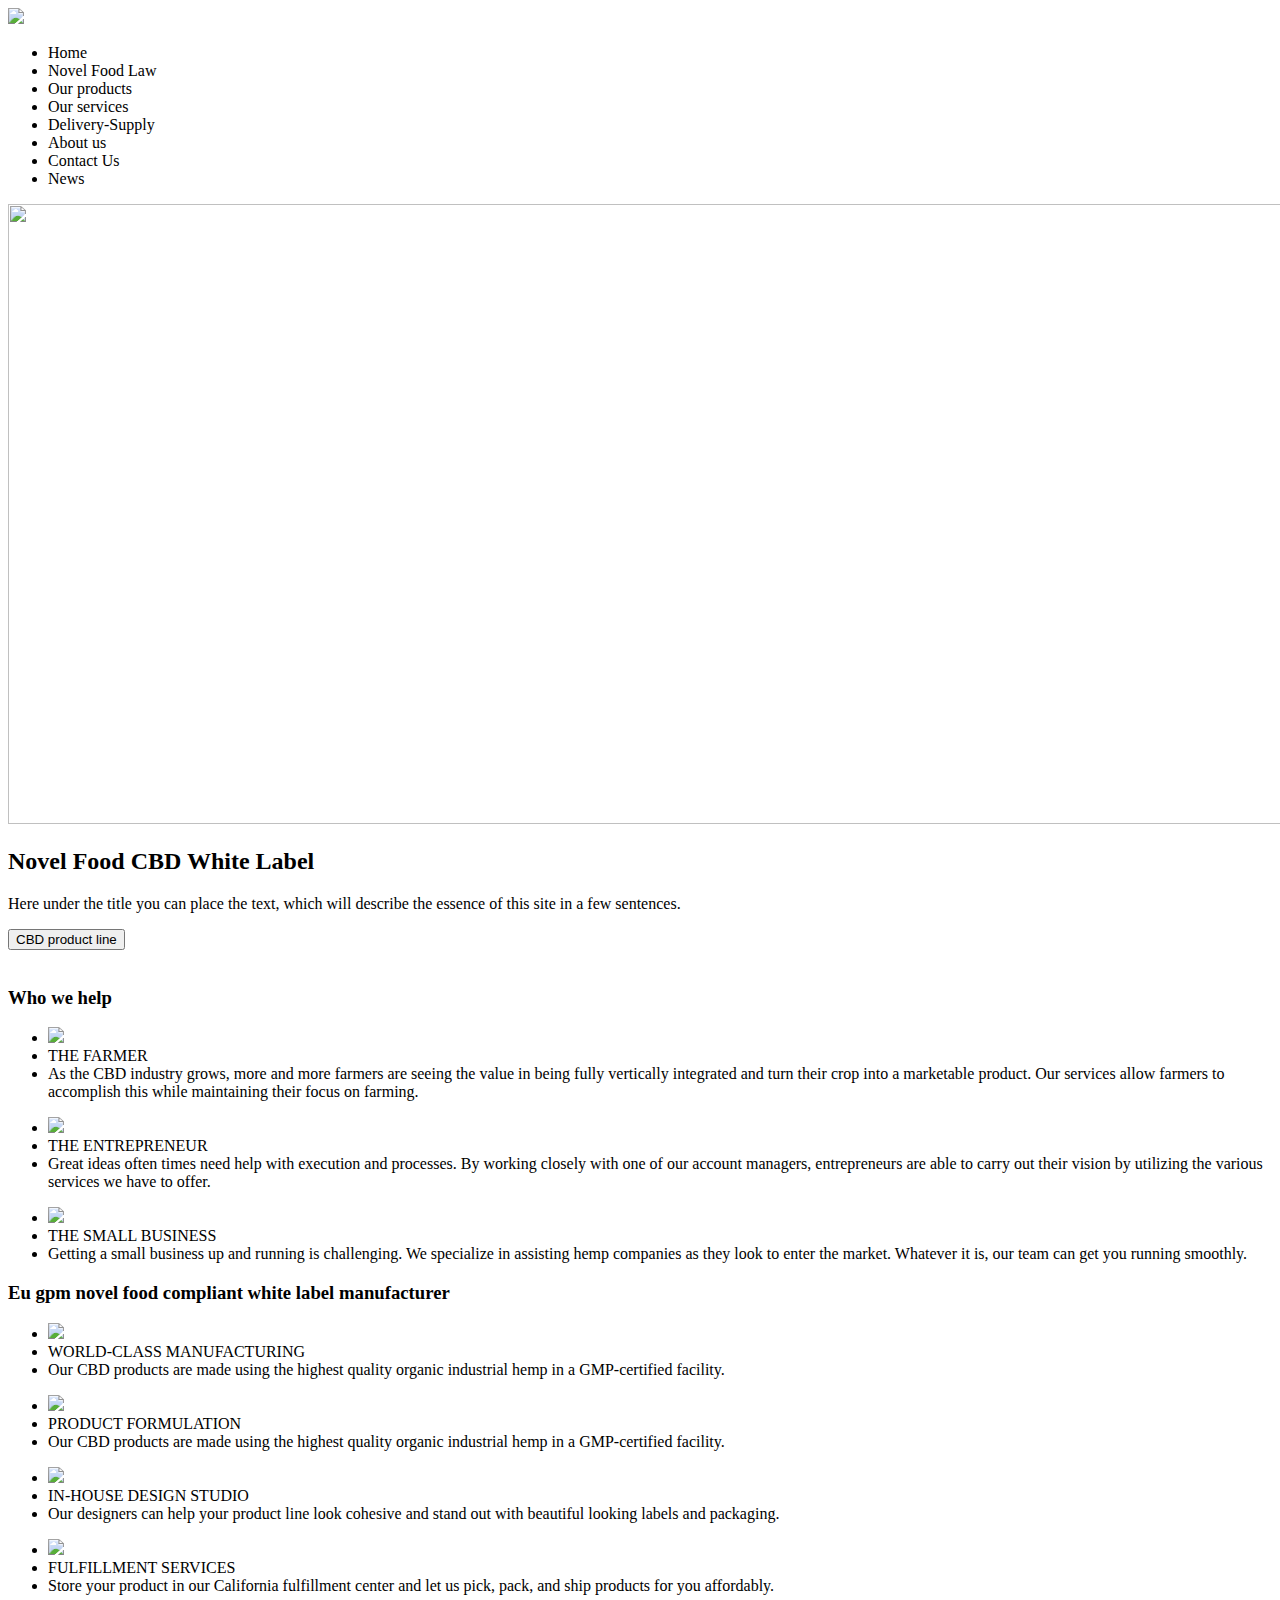
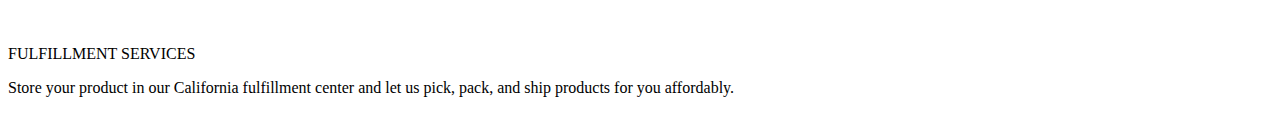
==== index.html @ bbffd977 "create index.html" ====
<!DOCTYPE html>
<html lang="en">
<head>
  <meta charset="UTF-8">
  <meta name="viewport" content="width=device-width, initial-scale=1.0">
  <title>Main page</title>
  <link rel="stylesheet" href="/css/normalize.css">
  <link rel="stylesheet" href="/css/styless.css">
</head>
<body>
  <container class="">
    <header class="header-top">
      <div class="logo">
        <img class="logo-img" src="/img/logotip.png">
      </div>
      <ul class="header-list">
        <li class="header-item">Home</li>
        <li class="header-item">Novel Food Law</li>
        <li class="header-item">Our products</li>
        <li class="header-item">Our services</li>
        <li class="header-item">Delivery-Supply</li>
        <li class="header-item">About us</li>
        <li class="header-item">Contact Us</li>
        <li class="header-item">News</li>
      </ul>
    </header>
    <main class="main-content">
      <img class="main-bg" src="/img/worker.svg" width="1400" height="620" alt="">
      <div class="main-text">
        <h2 class="main-title">Novel Food CBD White Label</h2>
        <p class="main-describtion">Here under the title you can place the text, which will describe the essence of this site in a few sentences.</p>
        <button class="product-line">CBD product line</button>
      </div>
      <img class="sign" src="/img/sign.png" alt="" >
    </main>
    <section class="who-help">
      <h3 class="who-help_title">Who we help</h3>
      <div class="who-help-boxes">
        <div class="box">
          <ul class="list">
            <li class="item"><img src="/img/agriculture.png"></li>
            <li class="item_title">THE FARMER</li>
            <li class="item_text">As the CBD industry grows, more and more farmers are seeing the value in being fully vertically integrated and turn their crop into a marketable product. Our services allow farmers to accomplish this while maintaining their focus on farming.</li>
          </ul>
        </div>
        <div class="box">
          <ul class="list">
            <li class="item"><img src="/img/briefcase.png"></li>
            <li class="item_title">THE ENTREPRENEUR</li>
            <li class="item_text">Great ideas often times need help with execution and processes. By working closely with one of our account managers, entrepreneurs are able to carry out their vision by utilizing the various services we have to offer.</li>
          </ul>
        </div>
        <div class="box">
          <ul class="list">
            <li class="item"><img src="/img/store.png"></li>
            <li class="item_title">THE SMALL BUSINESS</li>
            <li class="item_text">Getting a small business up and running is challenging. We specialize in assisting hemp companies as they look to enter the market. Whatever it is, our team can get you running smoothly.</li>
          </ul>
        </div>
      </div>
      <div class="line"></div>
      
      <h3 class="manufacturer">Eu gpm novel food compliant white label manufacturer</h3>
      <div class="box2">
        <ul class="list">
          <li class="item"><img src="/img/mask-group.svg"></li>
          <li class="item_title">WORLD-CLASS MANUFACTURING</li>
          <li class="item_text">Our CBD products are made using the highest quality organic industrial hemp in a GMP-certified facility.</li>
        </ul>
        <ul class="list">
          <li class="item"><img src="/img/glass.png"></li>
          <li class="item_title">PRODUCT FORMULATION </li>
          <li class="item_text">Our CBD products are made using the highest quality organic industrial hemp in a GMP-certified facility.</li>
        </ul>
        <ul class="list">
          <li class="item"><img src="/img/trash.svg"></li>
          <li class="item_title">IN-HOUSE DESIGN STUDIO</li>
          <li class="item_text">Our designers can help your product line look cohesive and stand out with beautiful looking labels and packaging.</li>
        </ul>
        <ul class="list">
          <li class="item"><img src="/img/doc.svg"></li>
          <li class="item_title">FULFILLMENT SERVICES</li>
          <li class="item_text">Store your product in our California fulfillment center and let us pick, pack, and ship products for you affordably.</li>
        </ul>
      </div>
    </section>
    <div class="middle">
      <img class="reinvent" src="/img/bg-middle.png" alt="">
      <p class="manufacturer">FULFILLMENT SERVICES</p>
      <p class="manufacturer short">Store your product in our California fulfillment center and let us pick, pack, and ship products for you affordably.</p>
    </div>
  </container>
</body>
</html>
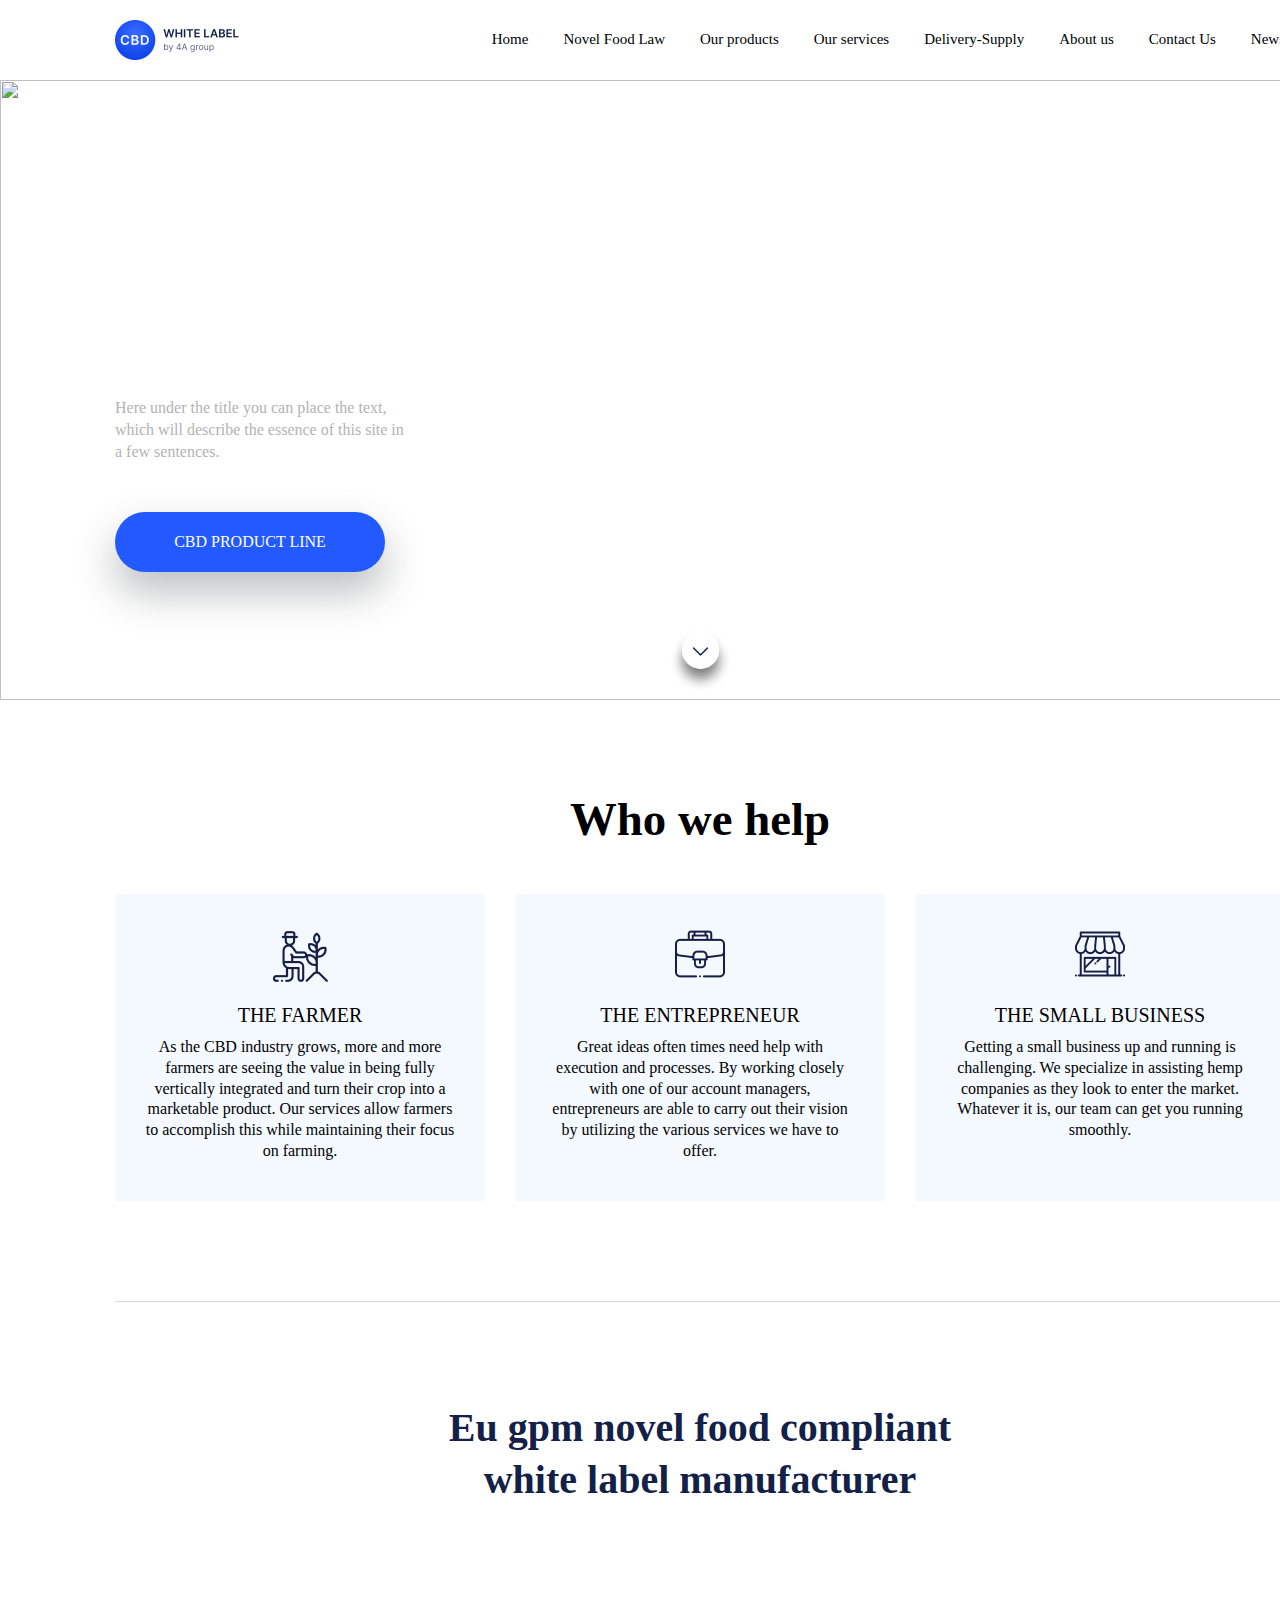
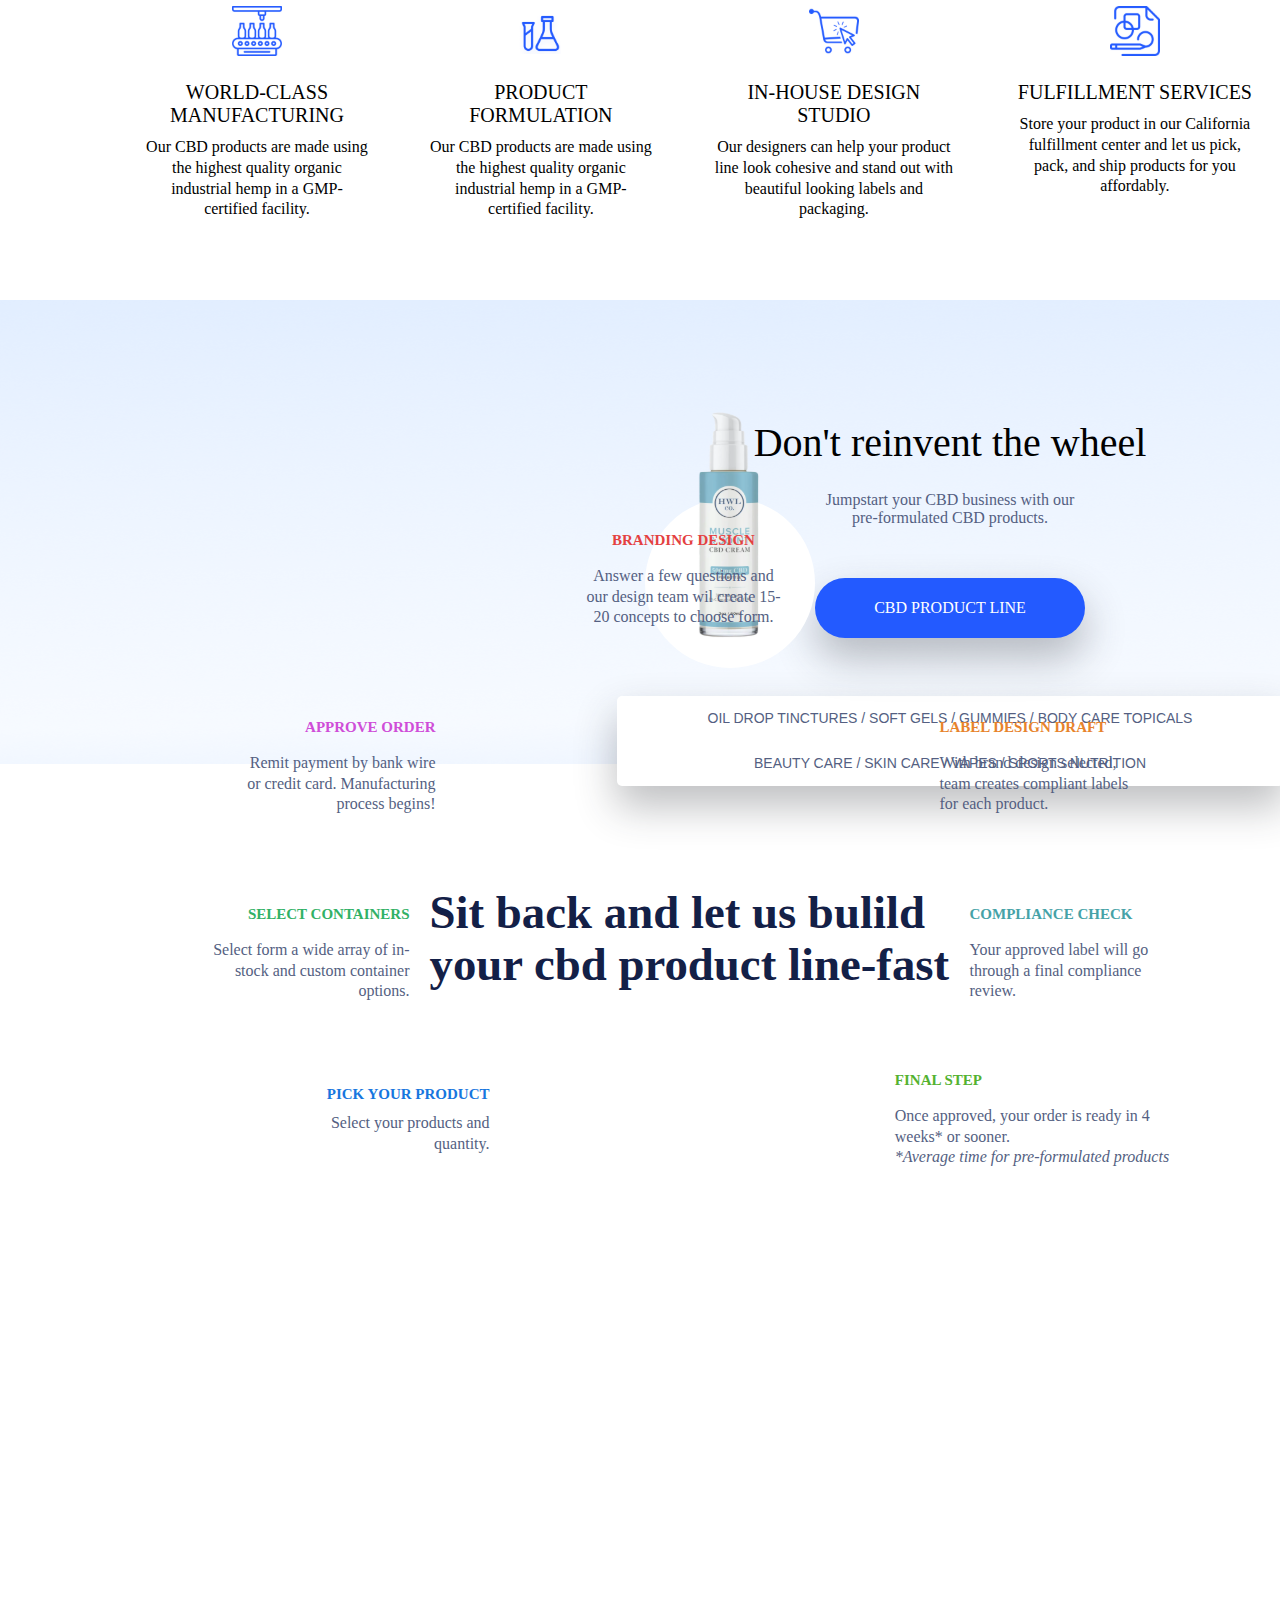
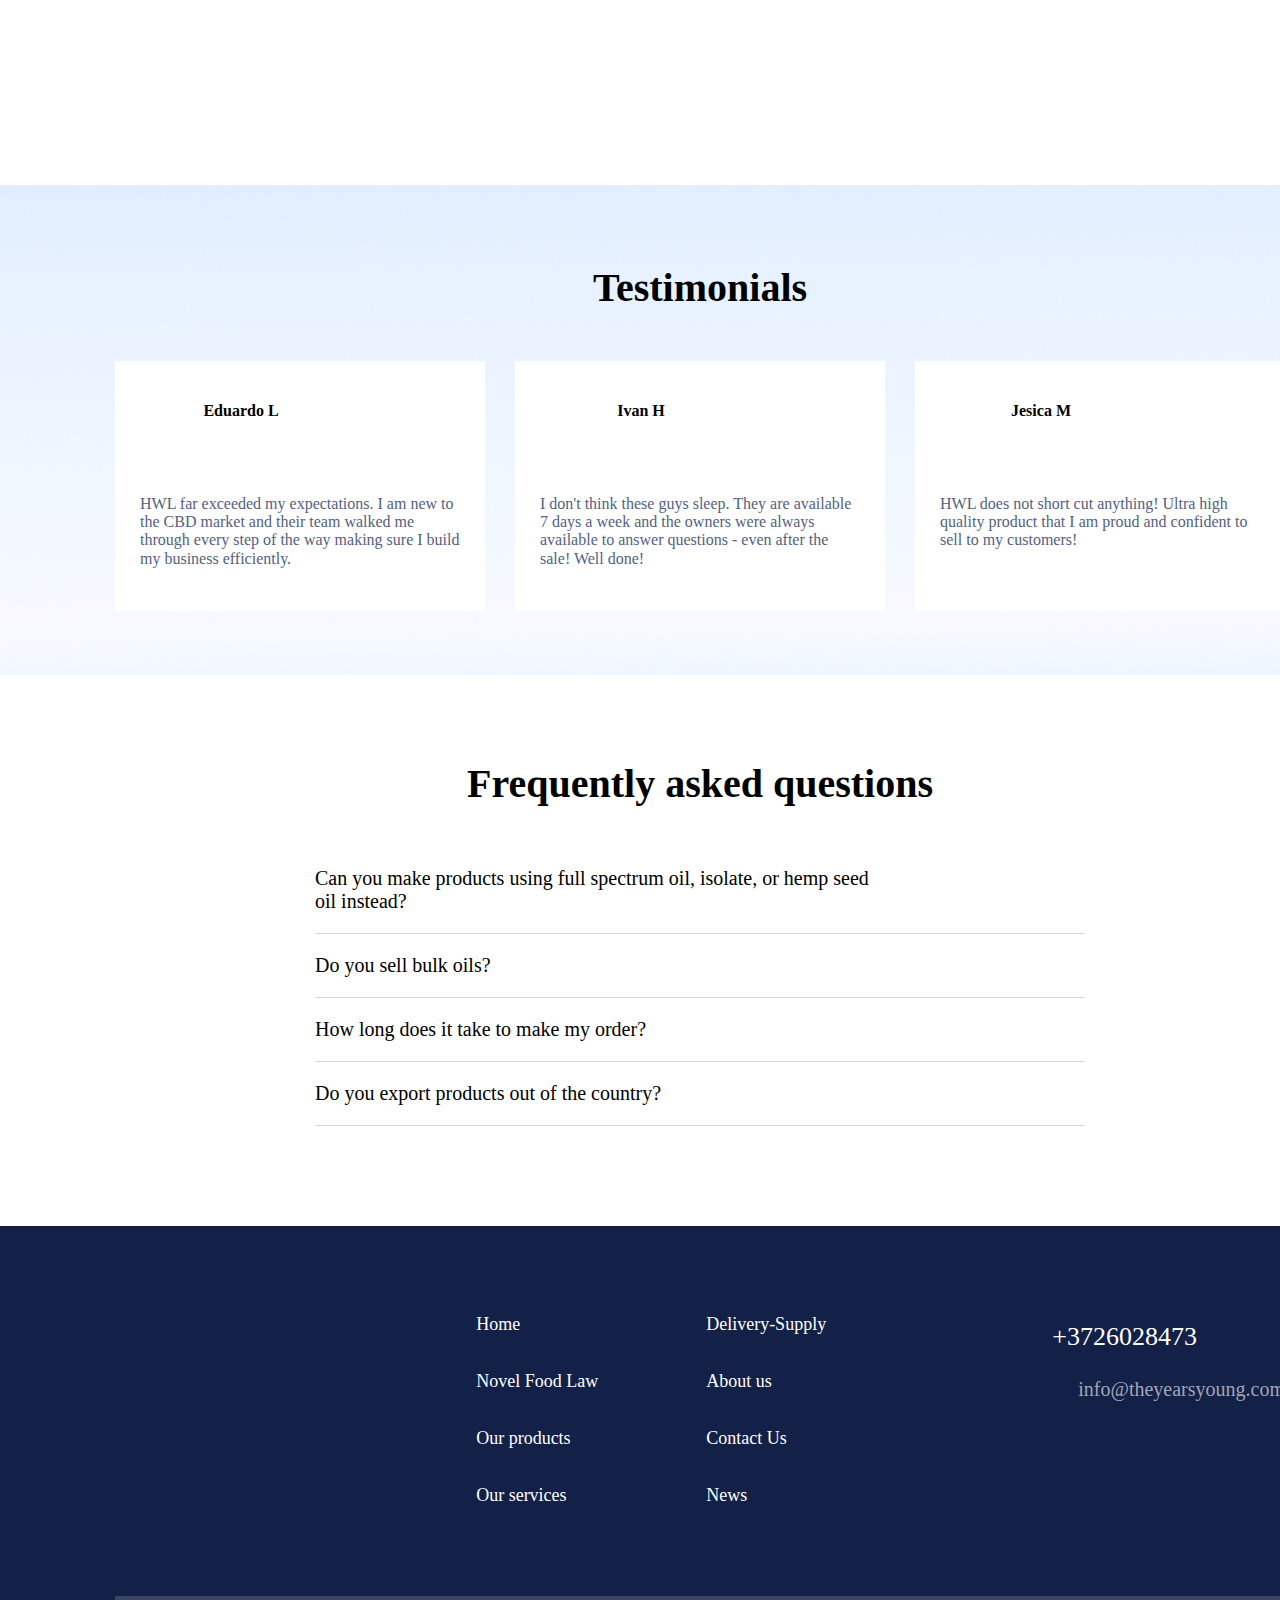
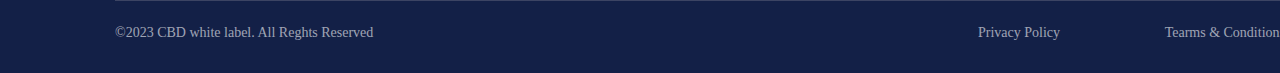
==== commit c1ae4202: "finish index.html" ====
--- a/index.html
+++ b/index.html
@@ -86,8 +86,159 @@
     </section>
     <div class="middle">
       <img class="reinvent" src="/img/bg-middle.png" alt="">
-      <p class="manufacturer">FULFILLMENT SERVICES</p>
-      <p class="manufacturer short">Store your product in our California fulfillment center and let us pick, pack, and ship products for you affordably.</p>
+      <div class="middle-text">
+        <p class="middle-title">Don't reinvent the wheel</p>
+        <p class="middle-description">Jumpstart your CBD business with our pre-formulated CBD products.</p>
+          <div class="img-icons">
+            <img class="ellipse" src="/img/Ellipse.svg" alt="">
+            <img class="ellipse" src="/img/Ellipse.svg" alt="">
+          </div>
+          <div class="img-front">
+            <img class="bottle" src="/img/muscle.svg" alt="">
+            <img class="bottle" src="/img/cbd.svg" alt="">
+          </div>
+        <button class="product-line product-line2">CBD product line</button>
+        <div class="white-box">
+          <p class="line1">OIL DROP TINCTURES / SOFT GELS / GUMMIES / BODY CARE TOPICALS</p>
+          <p class="line2">BEAUTY CARE / SKIN CARE / VAPES / SPORTS NUTRITION</p>
+        </div>
+      </div>
+      <div class="cbd-steps">
+        <h3 class="label-title">Sit back and let us bulild your cbd product line-fast</h3>
+        <img class="cbd-label" src="/img/CBD-label.png" alt="">
+        <div class="point1">
+          <p class="title1">pick your product</p>
+          <p class="desc1">Select your products and quantity.</p>
+        </div>
+        <div class="point2">
+          <p class="title2">select containers</p>
+          <p class="desc1">Select form a wide array of in-stock and custom container options.</p>
+        </div>
+        <div class="point3">
+          <p class="title3">Approve order</p>
+          <p class="desc1">Remit payment by bank wire or credit card. Manufacturing process begins!</p>
+        </div>
+        <div class="point4">
+          <p class="title4">branding design</p>
+          <p class="desc2">Answer a few questions and our design team wil create 15-20 concepts to choose form.</p>
+        </div>
+        <div class="point5">
+          <p class="title5">label design draft</p>
+          <p class="desc3">With brand design selected, team creates compliant labels for each product.</p>
+        </div>
+        <div class="point6">
+          <p class="title6">compliance check</p>
+          <p class="desc3">Your approved label will go through a final compliance review.</p>
+        </div>
+        <div class="point7">
+          <p class="title7">final step</p>
+          <p class="desc3">Once approved, your order is ready in 4 weeks* or sooner.<br><i>*Average time for pre-formulated products</i></p>
+        </div>
+      </div>
+      <div class="testimonials">
+        <img class="reinvent testimonials-bg" src="/img/bg-middle.png" alt="">
+        <p class="testimonials-title">Testimonials</p>
+          <content>
+            <div class="slides">
+              <div class="boxes b1">
+                <div class="author-part">
+                  <img class="author-photo" src="/img/eduardo.png" alt="">
+                  <p class="author-name">Eduardo L</p>
+                  <img class="bracket" src="/img/bracket.svg" alt="">
+                </div>
+                <div class="stars">
+                  <img class="stars" src="/img/star.svg" alt="">
+                  <img class="stars" src="/img/star.svg" alt="">
+                  <img class="stars" src="/img/star.svg" alt="">
+                  <img class="stars" src="/img/star.svg" alt="">
+                  <img class="stars" src="/img/star.svg" alt="">
+                </div>
+                <p class="author-comment">HWL far exceeded my expectations.  I am new to the CBD market and their team walked me through every step of the way making sure I build my business efficiently.</p>
+              </div>
+              <div class="boxes b2">
+                <div class="author-part">
+                  <img class="author-photo" src="/img/ivan.png" alt="">
+                  <p class="author-name">Ivan H</p>
+                  <img class="bracket" src="/img/bracket.svg" alt="">
+                </div>
+                <div class="stars">
+                  <img class="stars" src="/img/star.svg" alt="">
+                  <img class="stars" src="/img/star.svg" alt="">
+                  <img class="stars" src="/img/star.svg" alt="">
+                  <img class="stars" src="/img/star.svg" alt="">
+                  <img class="stars" src="/img/star.svg" alt="">
+                </div>
+                <p class="author-comment">I don't think these guys sleep.  They are available 7 days a week and the owners were always available to answer questions - even after the sale!  Well done!  </p>
+              </div>
+              <div class="boxes b3">
+                <div class="author-part">
+                  <img class="author-photo" src="/img/eduar.png" alt="">
+                  <p class="author-name">Jesica M</p>
+                  <img class="bracket" src="/img/bracket.svg" alt="">
+                </div>
+                <div class="stars">
+                  <img class="stars" src="/img/star.svg" alt="">
+                  <img class="stars" src="/img/star.svg" alt="">
+                  <img class="stars" src="/img/star.svg" alt="">
+                  <img class="stars" src="/img/star.svg" alt="">
+                  <img class="stars" src="/img/star.svg" alt="">
+                </div>
+                <p class="author-comment">HWL does not short cut anything!  Ultra high quality product that I am proud and confident to sell to my customers!</p>
+              </div>
+            </div>
+          </content>  
+      </div>
+      <div class="question-part">
+        <p class="q-title">Frequently asked questions</p>
+        <div class="questions">
+          <p class="qw">Can you make products using full spectrum  oil, isolate, or hemp seed oil instead?</p>
+          <img class="plus" src="/img/plus.svg" alt="">
+        </div>
+        <div class="questions">
+          <p class="qw">Do you sell bulk oils?</p>
+          <img class="plus" src="/img/plus.svg" alt="">
+        </div>
+        <div class="questions">
+          <p class="qw">How long does it take to make my order?</p>
+          <img class="plus" src="/img/plus.svg" alt="">
+        </div>
+        <div class="questions">
+          <p class="qw">Do you export products out of the country?</p>
+          <img class="plus" src="/img/plus.svg" alt="">
+        </div>
+      </div>
+
+      <div class="footer-section">
+        <div class="footer-part">
+          <div class="footer-logo">
+            <img src="/img/logo2.png" alt="">
+          </div>
+          <div class="flist">
+            <ul class="footer-list">
+              <li class="f-l-item">Home</li>
+              <li class="f-l-item">Novel Food Law</li>
+              <li class="f-l-item">Our products</li>
+              <li class="f-l-item">Our services</li>
+            </ul>
+            <ul class="footer-list">  
+              <li class="f-l-item">Delivery-Supply</li>
+              <li class="f-l-item">About us</li>
+              <li class="f-l-item">Contact Us</li>
+              <li class="f-l-item">News</li>
+            </ul>
+          </div>
+          <div class="footer-contact">
+            <p class="phone">+3726028473</p>
+            <email class="email">info@theyearsyoung.com</email>
+          </div>
+        </div>
+        <div class="line fline"></div>
+        <div class="underline">
+          <p>©2023 CBD white label. All Reghts Reserved</p>
+          <p class="middle-text">Privacy Policy</p>
+          <p>Tearms & Conditions</p>
+        </div>
+      </div>
     </div>
   </container>
 </body>
--- a/css/styless.css
+++ b/css/styless.css
@@ -0,0 +1,579 @@
+/* General styles */
+
+html {
+  box-sizing: border-box;
+  height: 100%;
+}
+
+body {
+  display: flex;
+  flex-direction: column;
+  width: 1400px;
+  height: 100%;
+  font-size: 15px;
+}
+
+img {
+  max-width: 100%;
+  height: auto;
+}
+
+
+/* HEADER TOP */
+.container{
+  max-width: 1400px;
+  max-height: 80px;
+}
+
+.header-top{
+  display: flex;
+  height: 40px;
+  margin: 20px 115px;
+  align-items:center;
+  justify-content: space-between;
+  background-color: #fff;
+}
+
+.logo{
+  width: 124px;
+  height: 40px;
+}
+
+.header-list{
+  display: flex;
+  width: 890px;
+  height: 18px;
+  margin: 0;
+  padding: 0;
+  align-items: center;
+  justify-content: end;
+  list-style-type: none;
+}
+
+.header-list :not(:last-child){
+  margin-right: 35px;
+}
+
+/* MAIN CONTENT */
+
+.main-bg{
+  position: absolute;
+  width: 1400px;
+  height: 620px;
+}
+
+.main-text{
+  position: relative;
+  padding-top: 136px;
+  padding-left: 115px;
+}
+
+.main-title{
+  margin: 0;
+  width: 546px;
+  font-size: 60px;
+  line-height: 120%;
+  color: #fff;
+}
+
+.main-describtion{
+  margin: 0;
+  margin-top: 37px;
+  width: 292px;
+  line-height: 136%;
+  font-size: 16px;
+  color: hsl(0, 0%, 70%);
+}
+
+.product-line{
+  margin-top: 50px;
+  background-color:#235AFF;
+  color:#FFF;
+  font-size: 16px;
+  text-transform: uppercase;
+  width: 270px;
+  height: 60px;
+  border-radius: 50px;
+  border: 0;
+  box-shadow:0px 20px 40px 1px rgba(42, 47, 52, 30%) ;
+}
+
+.sign{
+  width: 65px;
+  height: 65px;
+  display: flex;
+  position: relative;
+  margin-top: 56px;
+  margin-left: auto;
+  margin-right: auto;
+}
+
+.who-help{
+  z-index: 1;
+  width: 1170px;
+  font-size: 40px;  
+  text-align: center;
+  margin:0 115px;
+}
+
+.who-help_title{
+  margin-top: 100px;
+}
+
+.who-help-boxes{
+  display: flex;
+  align-items:center;
+  justify-content: space-between;
+}
+
+.box{
+  background-color:#F4F9FF;
+  width: 370px;
+  height: 307px;
+}
+
+.list{
+  padding: 35px 30px;
+  margin: 0;
+  list-style-type: none;
+}
+
+.item{
+  margin-right: auto;
+  margin-left: auto;
+  width: 55px;
+  height: 55px;
+}
+
+.item_title{
+  font-size: 20px;
+  margin-top: 20px;
+  margin-bottom: 10px;
+}
+
+.item_text{
+  font-size: 16px;
+  line-height: 130%;
+}
+
+.line{
+  margin: 100px 0px;  
+  border-bottom: 1px solid rgba(51, 51, 51, 20%);
+}  
+
+.manufacturer{
+  position: relative;
+  width: 585px;
+  height: 104px;
+  font-size: 40px;
+  line-height: 130%;
+  color: #132047;
+  margin-left: auto;
+  margin-right: auto;
+  margin-top: 0;
+  margin-bottom: 65px;
+}
+
+.box2{
+  justify-content: space-between;
+  display: flex;
+  margin-bottom: 45px;  
+}
+
+.middle{
+  
+}
+
+.reinvent{
+  position: absolute;
+  width: 1400px;
+  height: 464px;
+}
+
+.middle-text{
+  position: relative;
+  text-align: center;
+}
+
+.middle-title{  
+  padding-top: 120px;
+  margin: 0;
+  font-size: 40px;
+}
+
+.middle-description{
+  margin-top: 25px;
+  font-size: 16px; 
+  margin-bottom: 0;
+  width: 270px; 
+  margin-left: auto;
+  margin-right: auto;
+  color:#545F82;
+}
+
+.product-line2{
+  margin-top: 50px;
+}
+
+.img-icons{
+  display: flex;
+  position: absolute;
+  margin-left: 145px;
+  margin-top: -30px;
+  justify-content:space-between;
+  width: 1110px;
+}
+
+.ellipse{
+  width: 170px;
+  height: 170px;
+}
+
+.img-front{
+  display: flex;
+  position: absolute;
+  margin-left: 190px;
+  margin-top: -120px;
+  justify-content:space-between;
+  width: 1030px;
+}
+
+.bottle{
+  height: 237px;
+}
+
+.white-box{
+  display: flex;
+  flex-wrap: wrap;
+  margin-left: auto;
+  margin-right: auto;
+  margin-top: 58px;
+  border-radius:5px;
+  width: 667px;
+  height: 90px;
+  font-size: 14px;
+  background-color:#FFF;
+  box-shadow:0px 20px 40px 1px rgba(42, 47, 52, 30%);
+}
+
+.line1, .line2{
+  font-family: sans-serif, "Helvetica Neue", "Lucida Grande", Arial;
+  font-stretch:ultra-expanded;  
+  color:#545F82;
+  align-self: center;
+  margin-left: auto;
+  margin-right: auto;
+}
+
+.cbd-steps{
+  margin: 100px auto 0 auto;
+  font-size: 40px;
+  line-height: 130%;
+  width: 541px;
+  height: 104px;
+  color:#132047;
+}
+
+.cbd-label{
+  margin-top: 172px;
+  width: 522px;
+  display: flex;
+}
+/* ********************************************************************************* */
+.point1{
+  width: 200px;
+  height: 72px;
+  transform: translateX(-70%) translateY(-130%); 
+  text-align: end;
+}
+
+.title1{
+  font-size: 15px;
+  text-transform: uppercase;
+  margin: 0;
+  margin-bottom: 15px;
+  height: 30px;
+  color:#1776DE;
+  font-weight: bold;
+}
+
+.desc1{
+  font-size: 16px;
+  line-height: 130%;
+  margin: 0;
+  color:#545F82;
+}
+
+.point2{
+  width: 200px;
+  height: 72px; 
+  transform: translateX(-110%) translateY(-480%); 
+  text-align: end;
+}
+
+.title2{
+  font-size: 15px;
+  text-transform: uppercase;
+  margin: 0;
+  color:#31B166;
+  font-weight: bold;
+}
+
+.point3{
+  width: 200px;
+  height: 72px; 
+  transform: translateX(-97%) translateY(-840%); 
+  text-align: end;
+}
+
+.title3{
+  font-size: 15px;
+  text-transform: uppercase;
+  margin: 0;
+  color:#CF4DD8;
+  font-weight: bold;
+}
+
+.point4{
+  width: 200px;
+  height: 72px;
+  transform: translateX(77%) translateY(-1200%); 
+  text-align: center;
+}
+
+.title4{
+  font-size: 15px;
+  text-transform: uppercase;
+  margin: 0;
+  color:#E44041;
+  font-weight: bold;
+}
+
+.desc2{
+  font-size: 16px;
+  line-height: 130%;
+  margin: 0;
+  color:#545F82;
+}
+
+.point5{
+  width: 200px;
+  height: 72px;
+  transform: translateX(255%) translateY(-1040%); 
+  text-align: start;
+}
+
+.title5{
+  font-size: 15px;
+  text-transform: uppercase;
+  margin: 0;
+  color:#E7832C;
+  font-weight: bold;
+}
+
+.desc3{
+  font-size: 16px;
+  line-height: 130%;
+  margin: 0;
+  color:#545F82;
+}
+
+.point6{
+  width: 200px;
+  height: 72px;
+  transform: translateX(270%) translateY(-880%); 
+  text-align: start;
+}
+
+.title6{
+  font-size: 15px;
+  text-transform: uppercase;
+  margin: 0;
+  color:#46A2A7;
+  font-weight: bold;
+}
+
+.point7{
+  width: 282px;
+  height: 72px;
+  transform: translateX(165%) translateY(-750%); 
+  text-align: start;
+}
+
+.title7{
+  font-size: 15px;
+  text-transform: uppercase;
+  margin: 0;
+  color:#54B230;
+  font-weight: bold;
+}
+/* ************************************************************************* */
+.testimonials-bg{
+  height: 490px;
+}
+
+.testimonials{
+  margin-top: 795px;
+  width: 1400px;
+}
+
+content{
+  position: relative;
+  align-items:center;
+  display:grid;
+}
+
+.slides{
+  display: flex;
+  flex-wrap: wrap;
+  margin-left: auto;
+  margin-right: auto;
+}
+
+.boxes{
+  width: 320px;  
+  height: 200px;
+  padding: 25px;
+  background-color:#FFF;
+}
+
+.boxes:not(:last-child){
+  margin-right: 30px;
+}
+
+.testimonials-title{
+  position: relative;
+  text-align: center;
+  font-weight: bold;
+  font-size: 40px;
+  padding-top: 80px;
+  margin-top: 0;
+  margin-bottom: 50px;
+}
+
+.author-part{
+  display: flex;
+  justify-content: space-between;
+  margin-bottom: 25px;
+  margin-right: 18px;
+}
+
+.author-name{
+  margin-left: -100px;
+  font-weight: bold;
+  font-size: 16px;
+}
+
+.author-comment{
+  font-size: 16px;
+  color:#545F82;
+}
+
+/* ************************************************************************************** */
+
+.question-part{
+  position: relative;
+  margin-top: 150px;
+}
+
+.q-title{
+  font-weight: bold;
+  font-size: 40px;
+  text-align: center;
+}
+
+.questions{
+  display: flex;
+  width: 770px;
+  justify-content: space-between;
+  border-bottom: 1px solid rgba(0, 0, 0, 15%);
+  margin-left: auto;
+  margin-right: auto;
+}
+
+.qw{
+  font-size: 20px;
+  width: 570px;
+}
+
+/* *************************************************************************************** */
+
+.footer-section{
+  background-color:#132047;
+  color: #FFF;
+}
+
+.footer-part{
+  display: flex;
+  width: 1400px;
+  height: 300px;
+  margin-top: 100px;
+  padding-top: 70px;
+  justify-content: space-between;
+}
+
+.footer-logo{
+  margin-left: 115px;
+  margin-top: 10px;
+  width: 135px;
+  height: 44px;
+}
+
+.flist{
+  display:flex;
+  justify-content: space-between;
+  width: 350px;
+  height: 178px;
+}
+
+.footer-list{
+  padding: 0;
+  margin: 0;
+  flex-wrap: wrap;
+  line-height: 57px;
+  list-style-type: none;  
+  font-size: 18px;
+}
+
+.f-l-item{
+  margin: 0;
+  padding: 0;
+}
+
+.phone{
+  font-size: 26px;
+}
+
+.email{
+  display: flex;
+  font-size: 20px;
+  color:#A1A6B5;
+  margin-right: 115px;
+}
+.email::before{
+  content:"";
+  width: 16px;
+  height: 16px;
+  margin-right: 10px;
+  align-self:center;
+  background: url("/img/envelope.svg") no-repeat center center / contain;
+}
+
+.fline{
+  margin: 0 auto 10px auto;
+  width: 1170px;
+  border-bottom: 5px solid rgba(225, 216, 216, 0.2);
+}
+
+.underline{
+  display: flex;
+  color:rgba(255, 255, 255, 60%);
+  justify-content: space-between;
+  padding-bottom: 18px;
+  margin:0 115px 0px 115px;
+  font-size: 14px;
+}
+
+.middle-text{
+  margin-left: 500px;
+}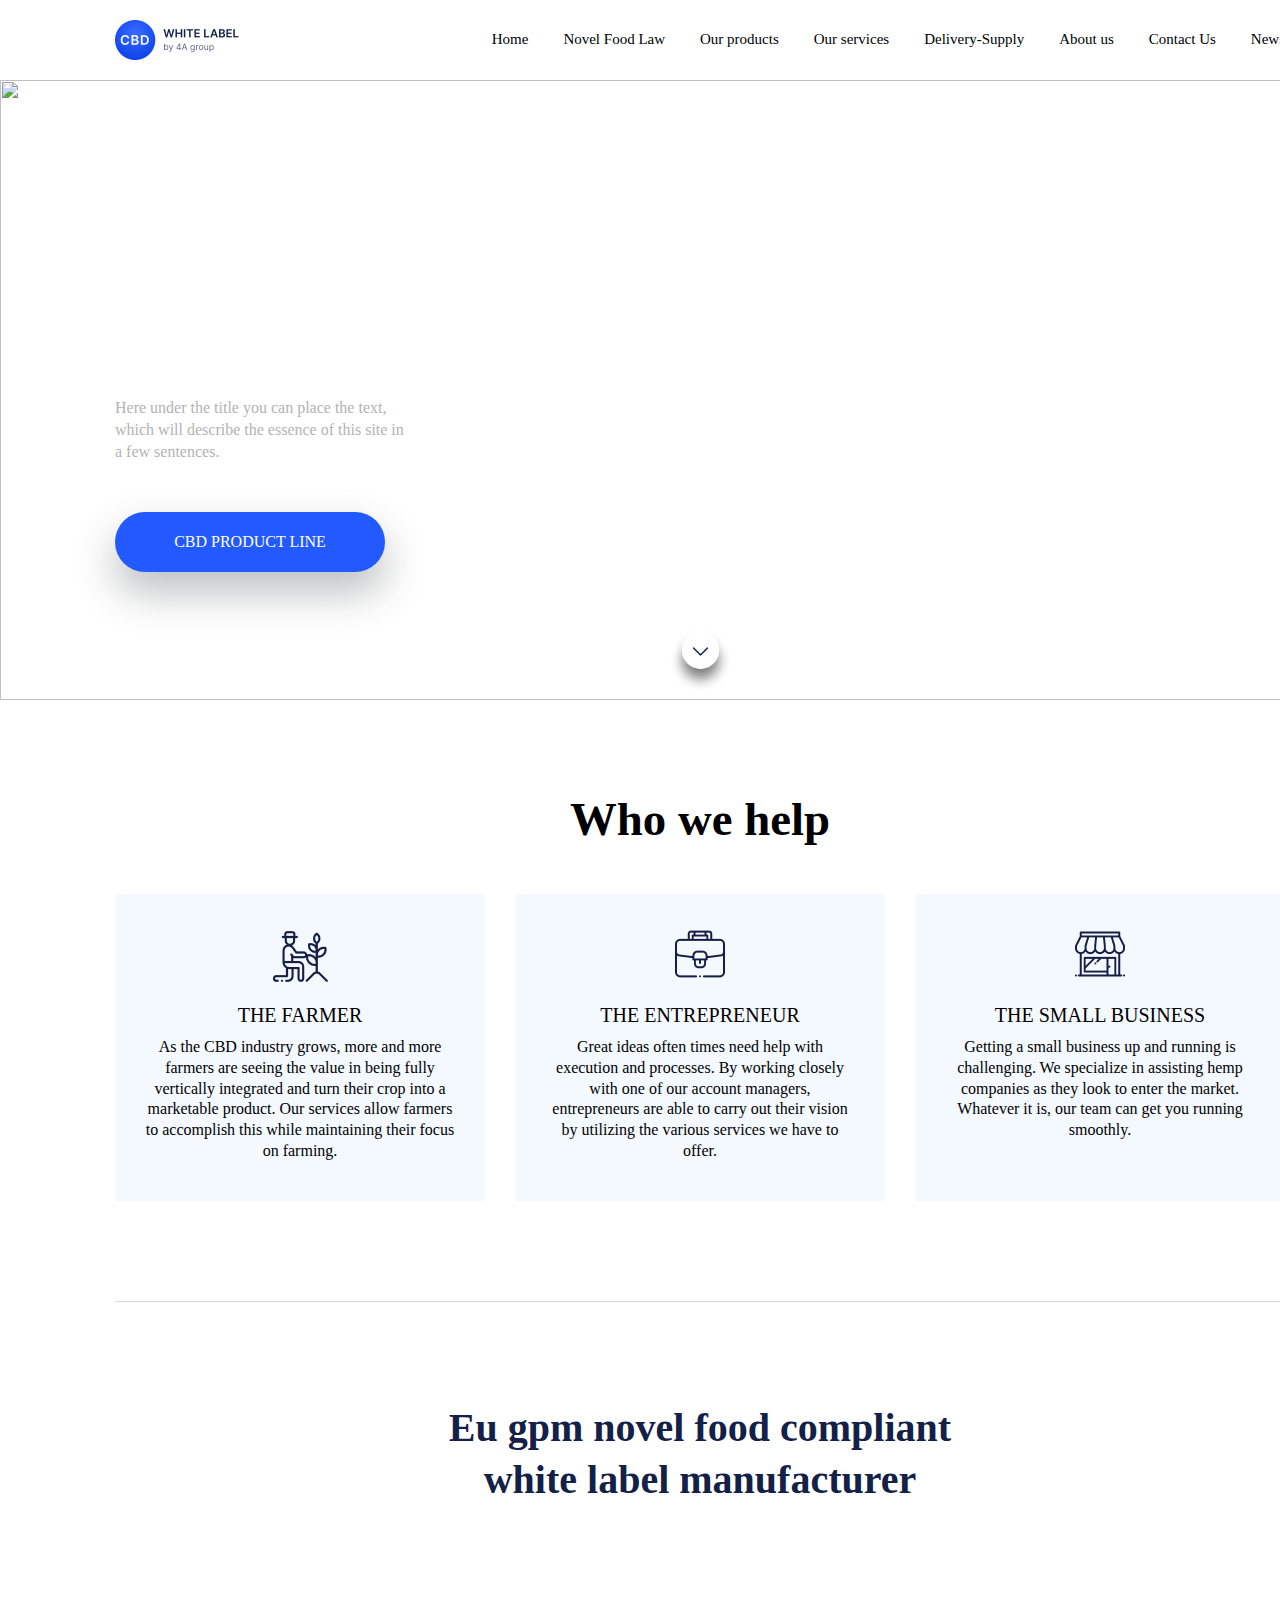
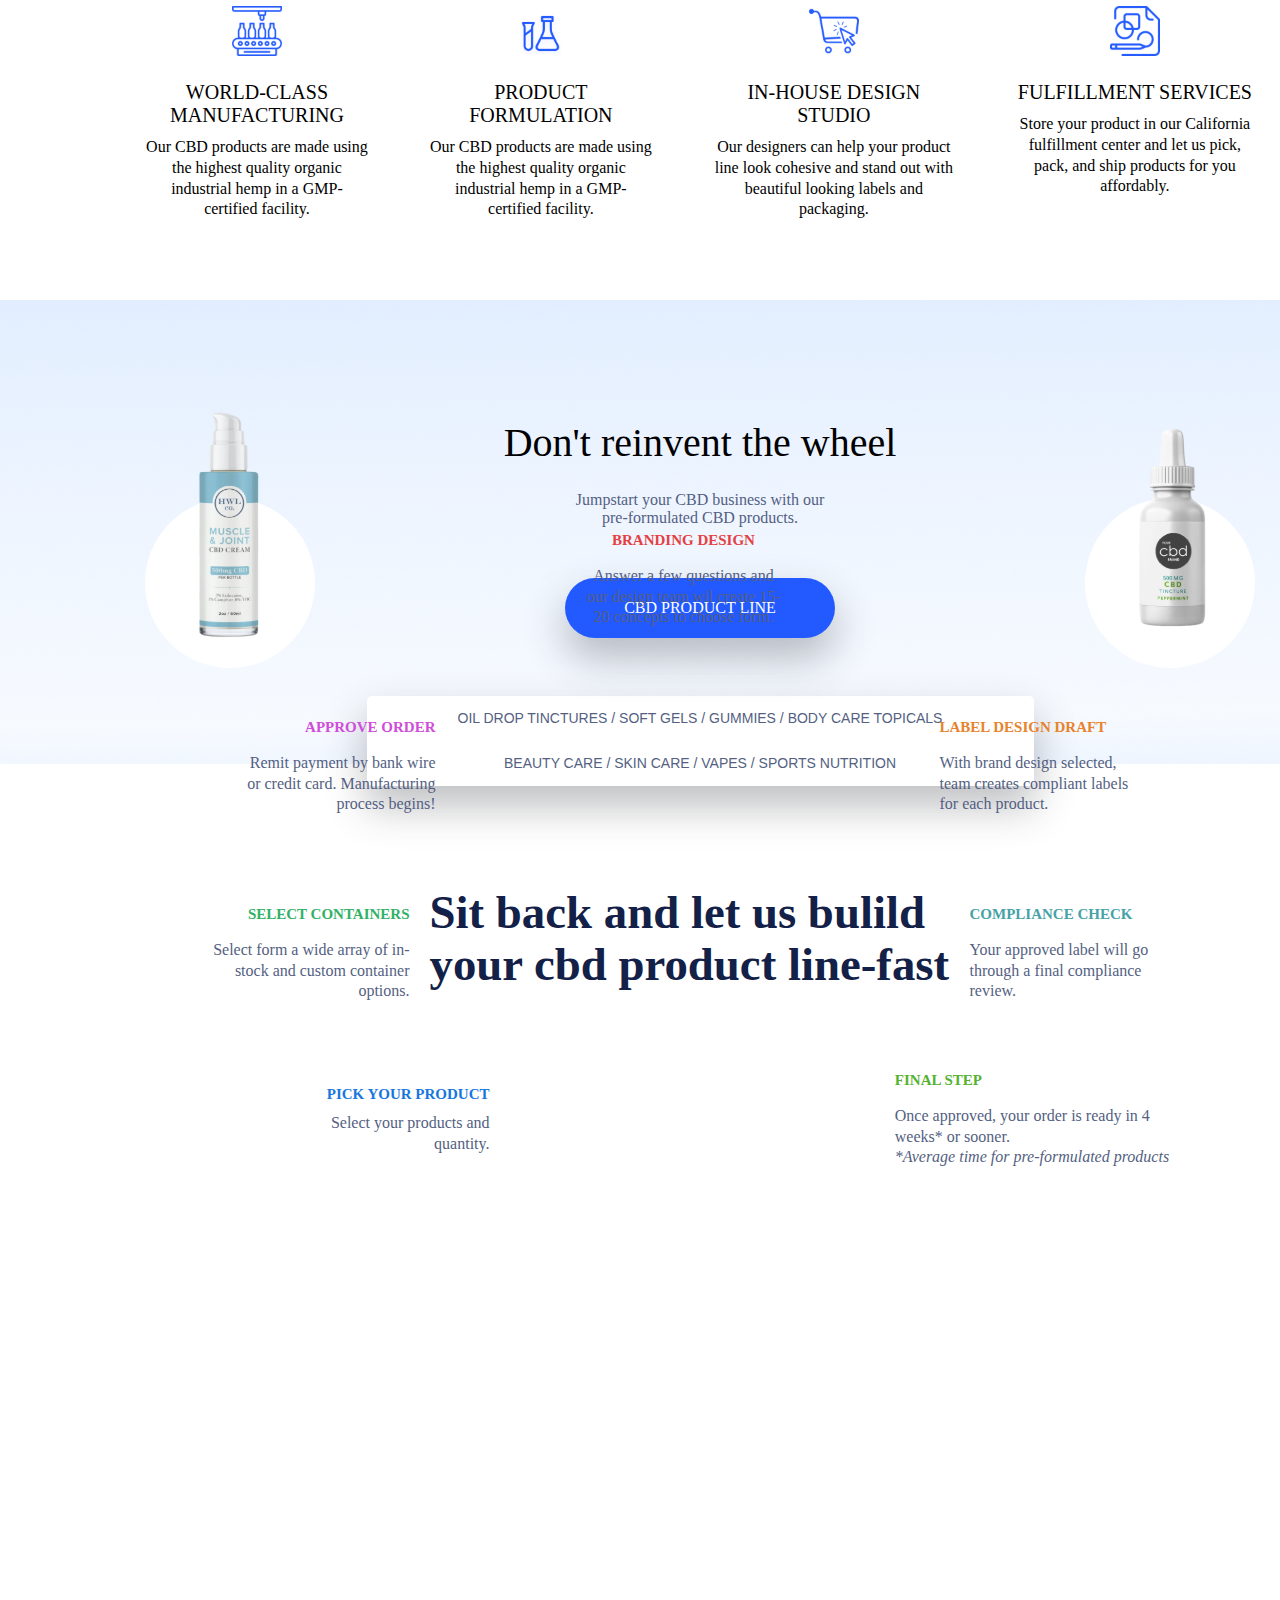
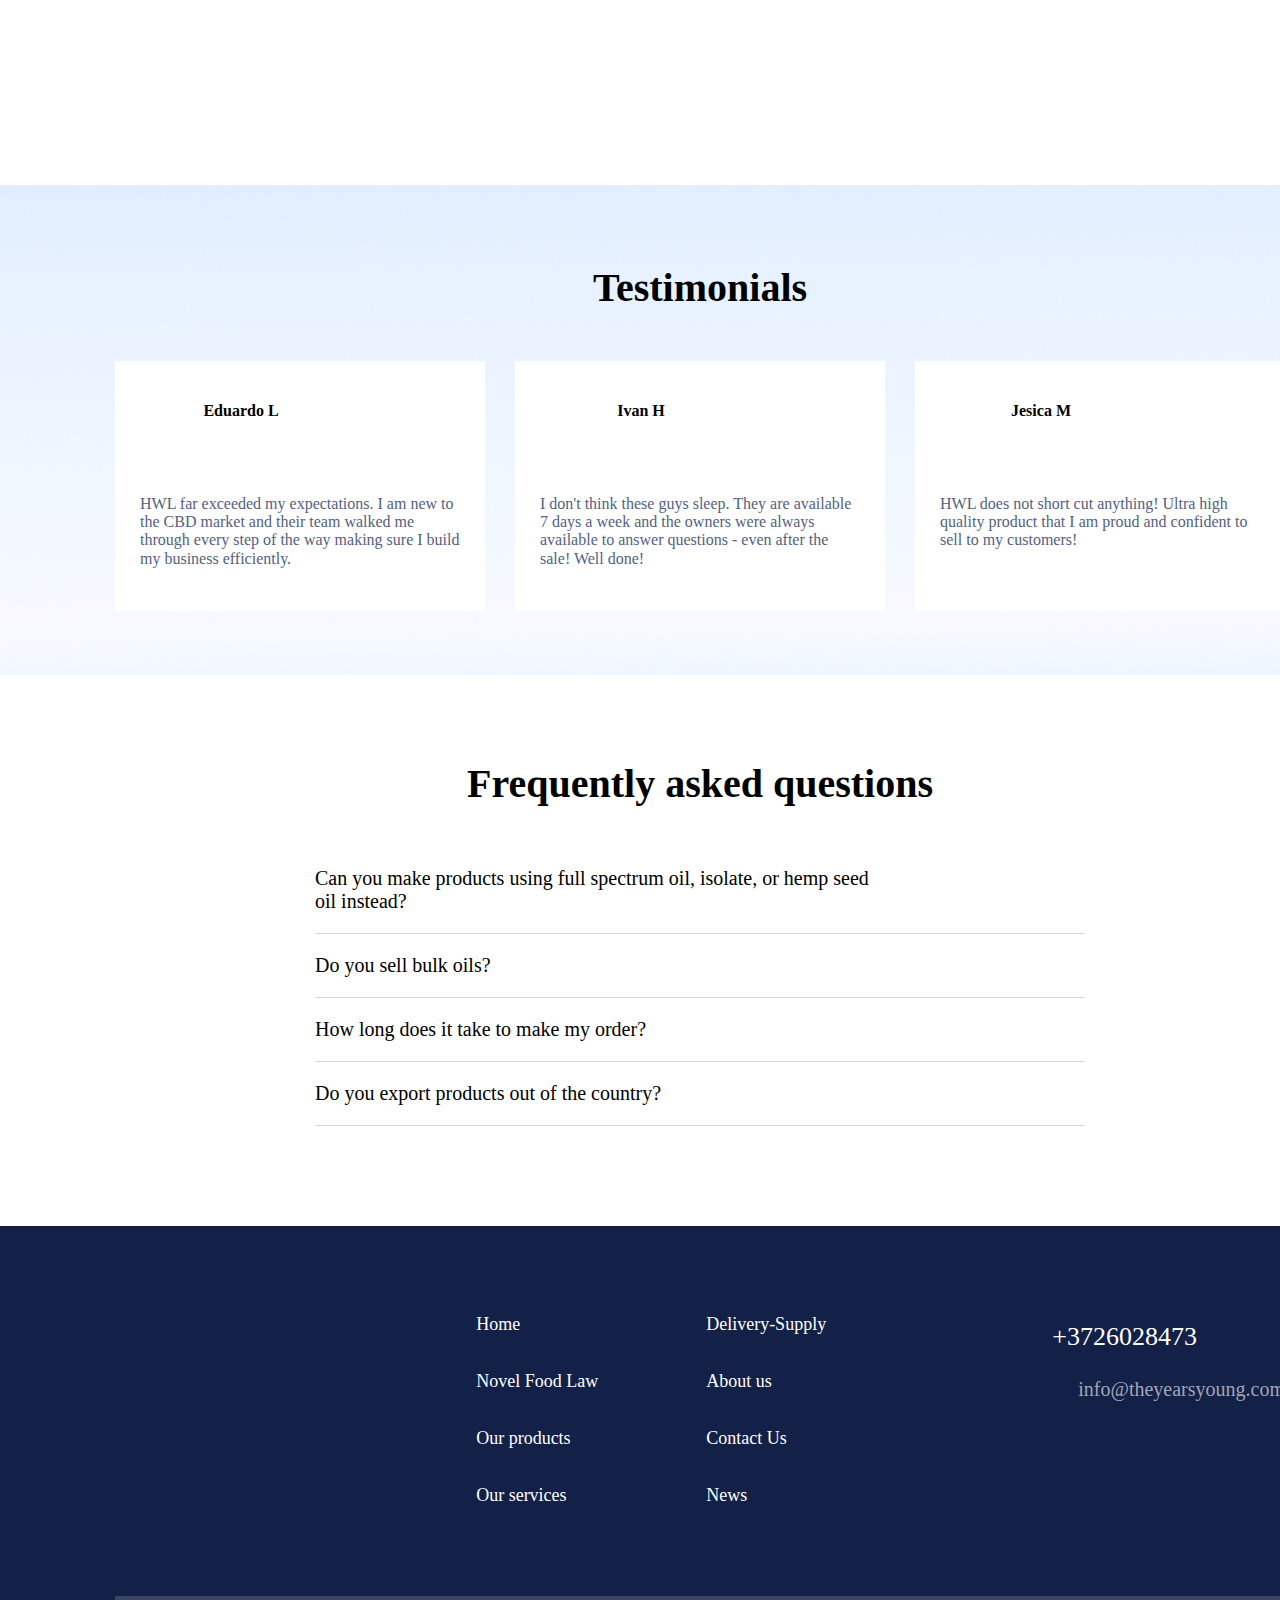
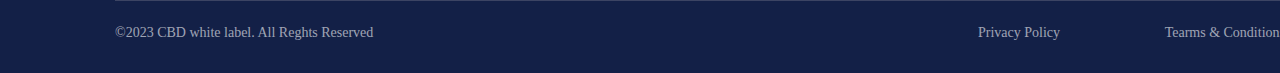
==== commit 70b4ac8e: "solve and complete!" ====
--- a/index.html
+++ b/index.html
@@ -235,7 +235,7 @@
         <div class="line fline"></div>
         <div class="underline">
           <p>©2023 CBD white label. All Reghts Reserved</p>
-          <p class="middle-text">Privacy Policy</p>
+          <p class="fmiddle-text">Privacy Policy</p>
           <p>Tearms & Conditions</p>
         </div>
       </div>
--- a/css/styless.css
+++ b/css/styless.css
@@ -574,6 +574,6 @@
   font-size: 14px;
 }
 
-.middle-text{
+.fmiddle-text{
   margin-left: 500px;
 }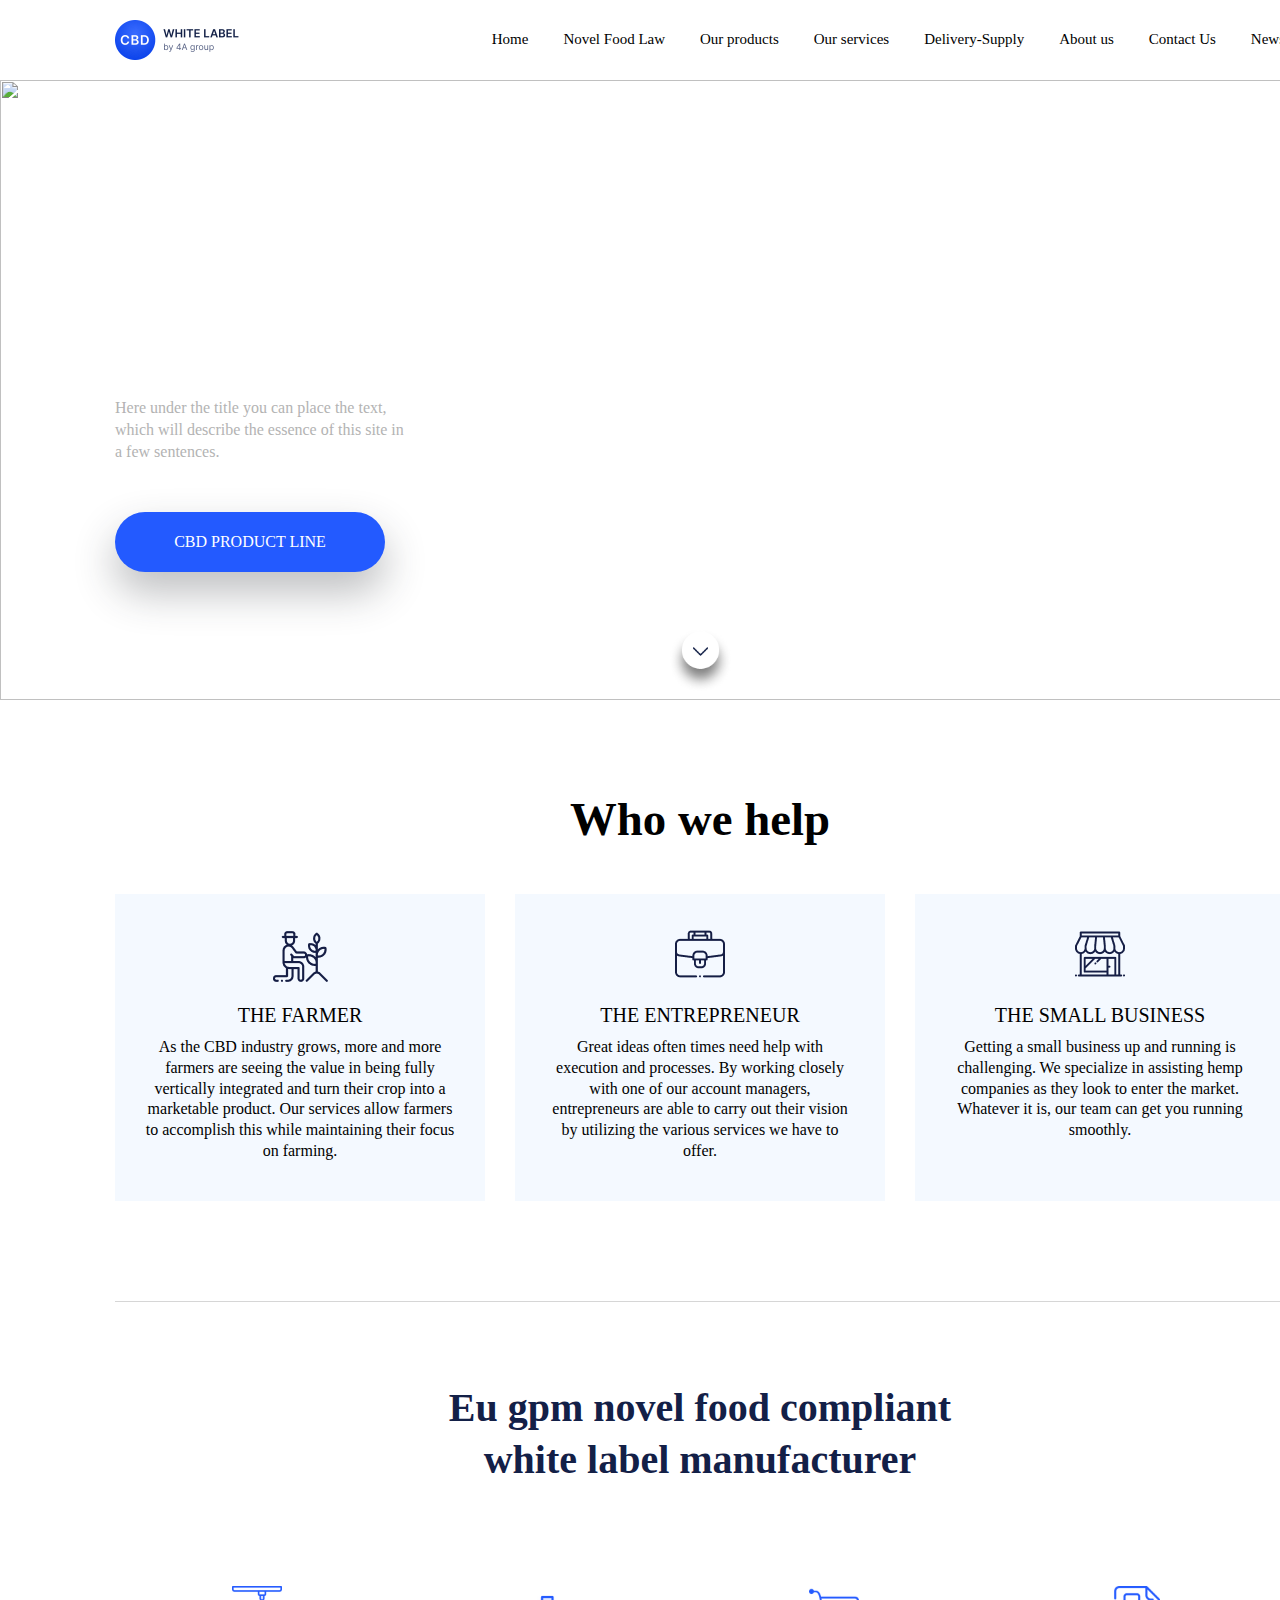
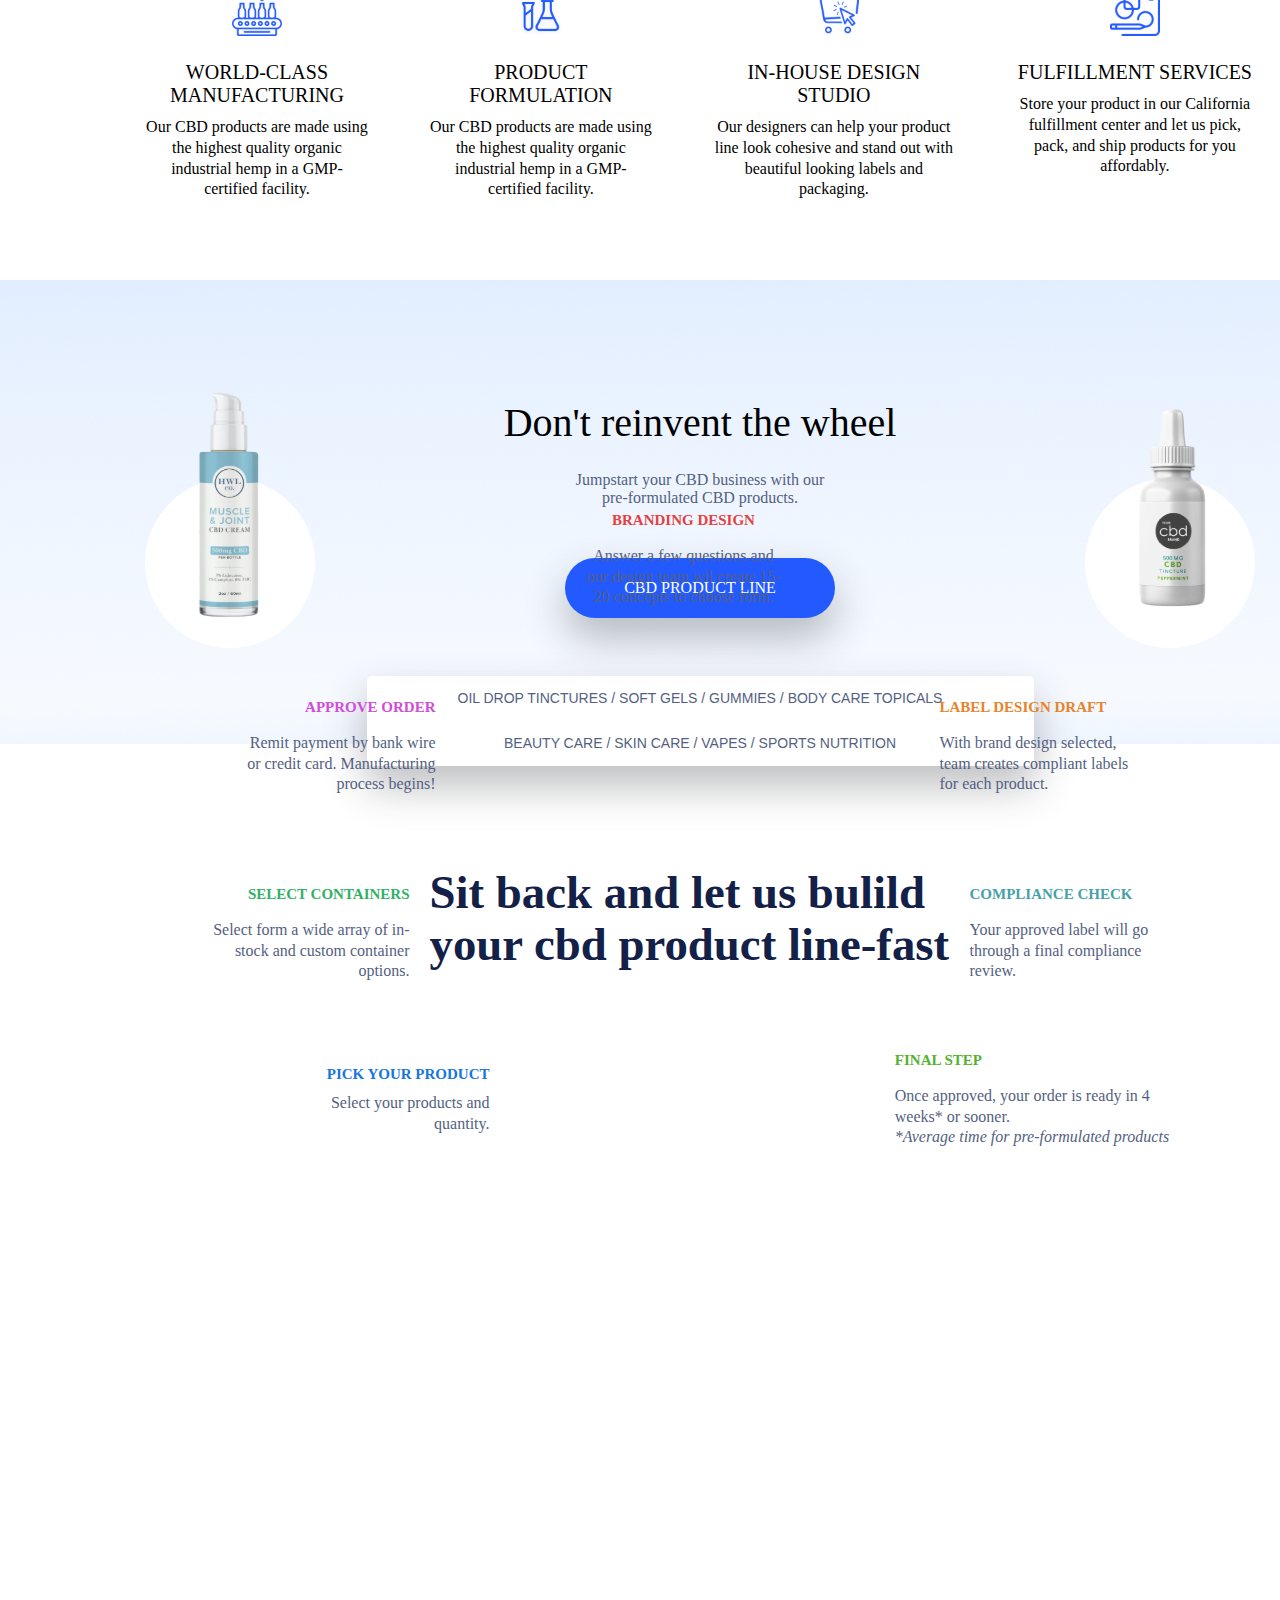
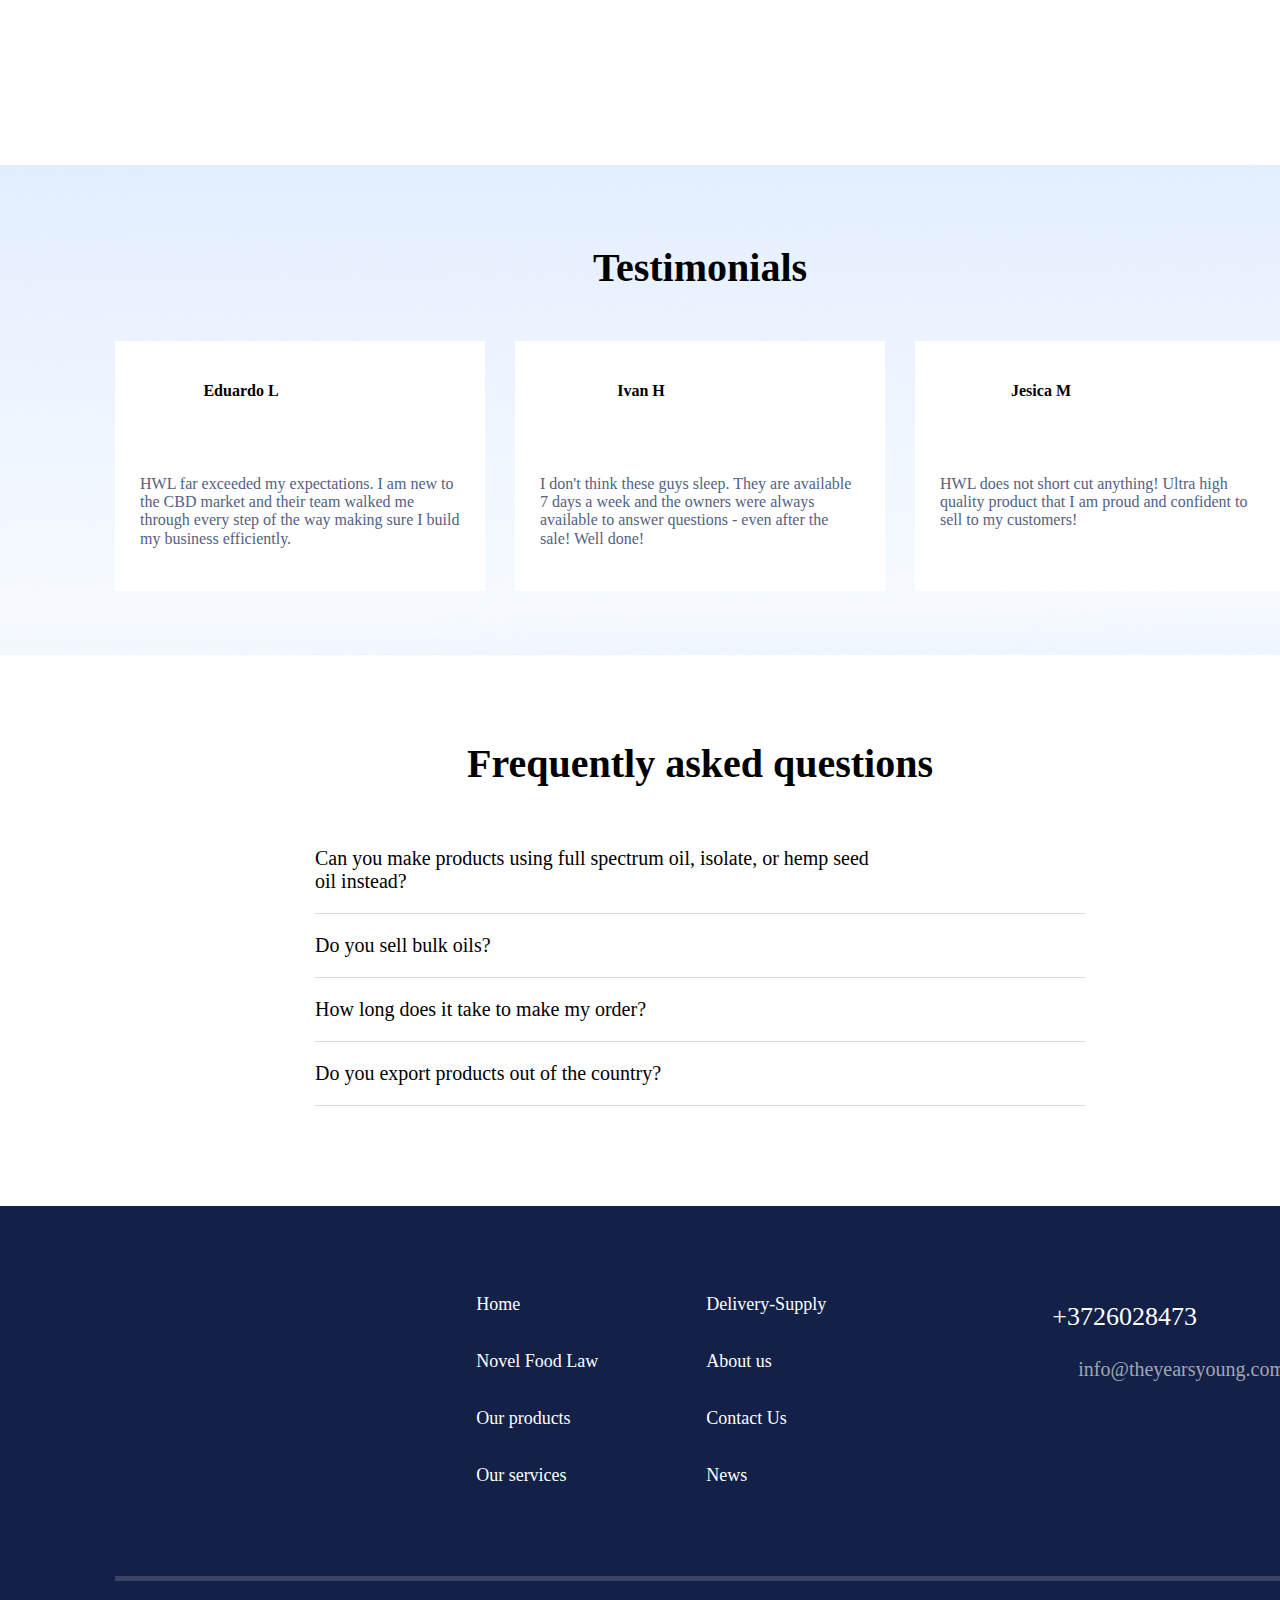
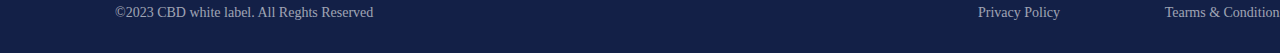
==== commit 665bfd0a: "create product.html" ====
--- a/index.html
+++ b/index.html
@@ -29,7 +29,7 @@
       <div class="main-text">
         <h2 class="main-title">Novel Food CBD White Label</h2>
         <p class="main-describtion">Here under the title you can place the text, which will describe the essence of this site in a few sentences.</p>
-        <button class="product-line">CBD product line</button>
+        <button class="product-line" type="button">CBD product line</button>
       </div>
       <img class="sign" src="/img/sign.png" alt="" >
     </main>
@@ -97,7 +97,7 @@
             <img class="bottle" src="/img/muscle.svg" alt="">
             <img class="bottle" src="/img/cbd.svg" alt="">
           </div>
-        <button class="product-line product-line2">CBD product line</button>
+        <button class="product-line product-line2" type="button">CBD product line</button>
         <div class="white-box">
           <p class="line1">OIL DROP TINCTURES / SOFT GELS / GUMMIES / BODY CARE TOPICALS</p>
           <p class="line2">BEAUTY CARE / SKIN CARE / VAPES / SPORTS NUTRITION</p>
--- a/css/styless.css
+++ b/css/styless.css
@@ -157,7 +157,7 @@
 }
 
 .line{
-  margin: 100px 0px;  
+  margin: 100px 0px 80px 0;  
   border-bottom: 1px solid rgba(51, 51, 51, 20%);
 }  
 
@@ -576,4 +576,217 @@
 
 .fmiddle-text{
   margin-left: 500px;
+}
+
+/* *******************************************PRODUCTS****************************************** */
+
+.our-products{
+  width: 1170px;
+  height: 400px;
+  padding-left: 115px;
+  padding-right: 115px;
+  padding-top: 20px;
+  background-color:#132047;
+}
+
+.address-link{
+  display: flex;
+}
+
+.home {
+  display: flex;
+  color:rgba(255, 255, 255, 50%);
+  text-decoration: none;
+}
+.home::before{
+  content:"";
+  width: 16px;
+  height: 16px;
+  margin-right: 10px;
+  align-self:center;
+  background: url("/img/home.svg") no-repeat center center / contain;
+}
+
+a{
+  color:#FFF;
+  text-decoration: none;
+}
+
+.title-img{
+  display: flex;
+  justify-content: space-between;
+  align-items:center;
+}
+
+.title{
+  font-size: 60px;
+  color:#FFF;
+}
+
+.product-img{
+  margin-right: 50px; 
+}
+
+.main-points{
+  width: 1400px;
+  height: 170px;
+}
+
+.points-list{
+  display:flex;
+  background-color:#F4F9FF;
+  width: 1170px;
+  height: 184px;
+  margin: 80px 115px;
+  padding-left: 0;
+  list-style-type: none;
+}
+/* margin-bottom: 0; */
+
+.points-item{
+  margin: 40px 32px;
+  width: 335px;
+}
+.points-item:not(:first-child){
+  padding-left: 32px;
+  margin-left: 0;
+  border-left: 2px solid rgba(35, 90, 255, 20%);
+}
+
+.points-title{
+  font-size: 20px;
+  margin-top: 0;
+}
+
+.points-text{
+  font-size: 16px;
+}
+
+/* ************************************************************************************ */
+
+.img-oil-tinctures{
+  display: flex;
+  margin-left: 115px;
+}
+
+.drug-cbd{
+  height: 388px;
+  width: 400px;
+}
+
+.drug-info{
+  font-size: 16px;
+  margin-left: 100px;
+}
+
+.drug-cbd-title{
+  font-size: 32px;
+  margin-bottom: 10px;
+}
+
+.drug-cbd-text{
+  width: 570px;
+  margin-top: 0;
+  color: #545F82;
+}
+
+.ingredient-box{
+  width: 670px;
+  height: 252px;
+  display: flex;
+  flex-wrap: wrap;
+  flex-direction: column;
+  background-color:#F4F9FF;
+  border-top-right-radius: 50px;
+}
+
+.compaund{
+  width: 250px;
+  margin-left: 30px;
+}
+
+.title-cbd{
+  margin-bottom: 10px;
+}
+.text-cbd{
+  margin-top: 0;
+}
+
+.cbd-order{
+  width: 200px;
+  height: 60px;
+  margin-top: 30px;
+  transform: translateX(470px);
+  margin-bottom: -50px;
+}
+
+.drug-cbd-title2{
+  margin-top: 0;
+}
+
+.ingredient-box2{
+  height: 200px;
+  margin-top: 40px;
+  border-top-right-radius:0;
+  border-top-left-radius: 50px;
+}
+
+.cbd-order2{
+  transform: translateX(0);
+}
+
+.ingredient-box3{
+  height: 140px;
+}
+
+.drug-cbd{
+  height: auto;
+}
+
+.title-cbd3{
+  margin-top: 12px;
+}
+
+.ingredient-box4{
+  height: 380px;
+  border-top-right-radius:0;
+  border-top-left-radius: 50px;
+}
+
+.drug-cbd{
+  margin-top: 80px;
+  height: 400px;
+}
+
+.last_pr{
+  font-size: 40px;
+  color:#132047;
+  text-align: center;
+  margin-bottom: 80px;
+}
+
+.last_list{
+  width: 320px;
+  text-align: center;
+  list-style-type: none;
+  padding-left: 0;
+  margin-bottom: 0;
+}
+
+.last_title{
+  margin-top: 28px;
+  font-size: 16px;
+  text-transform: uppercase;
+  font-weight: bold;
+}
+
+.last_text{
+  font-size: 16px;
+  margin-top: 15px;
+}
+
+.last-box{
+  margin-left: 115px;
+  margin-right: 115px;
+  margin-bottom: 0;
 }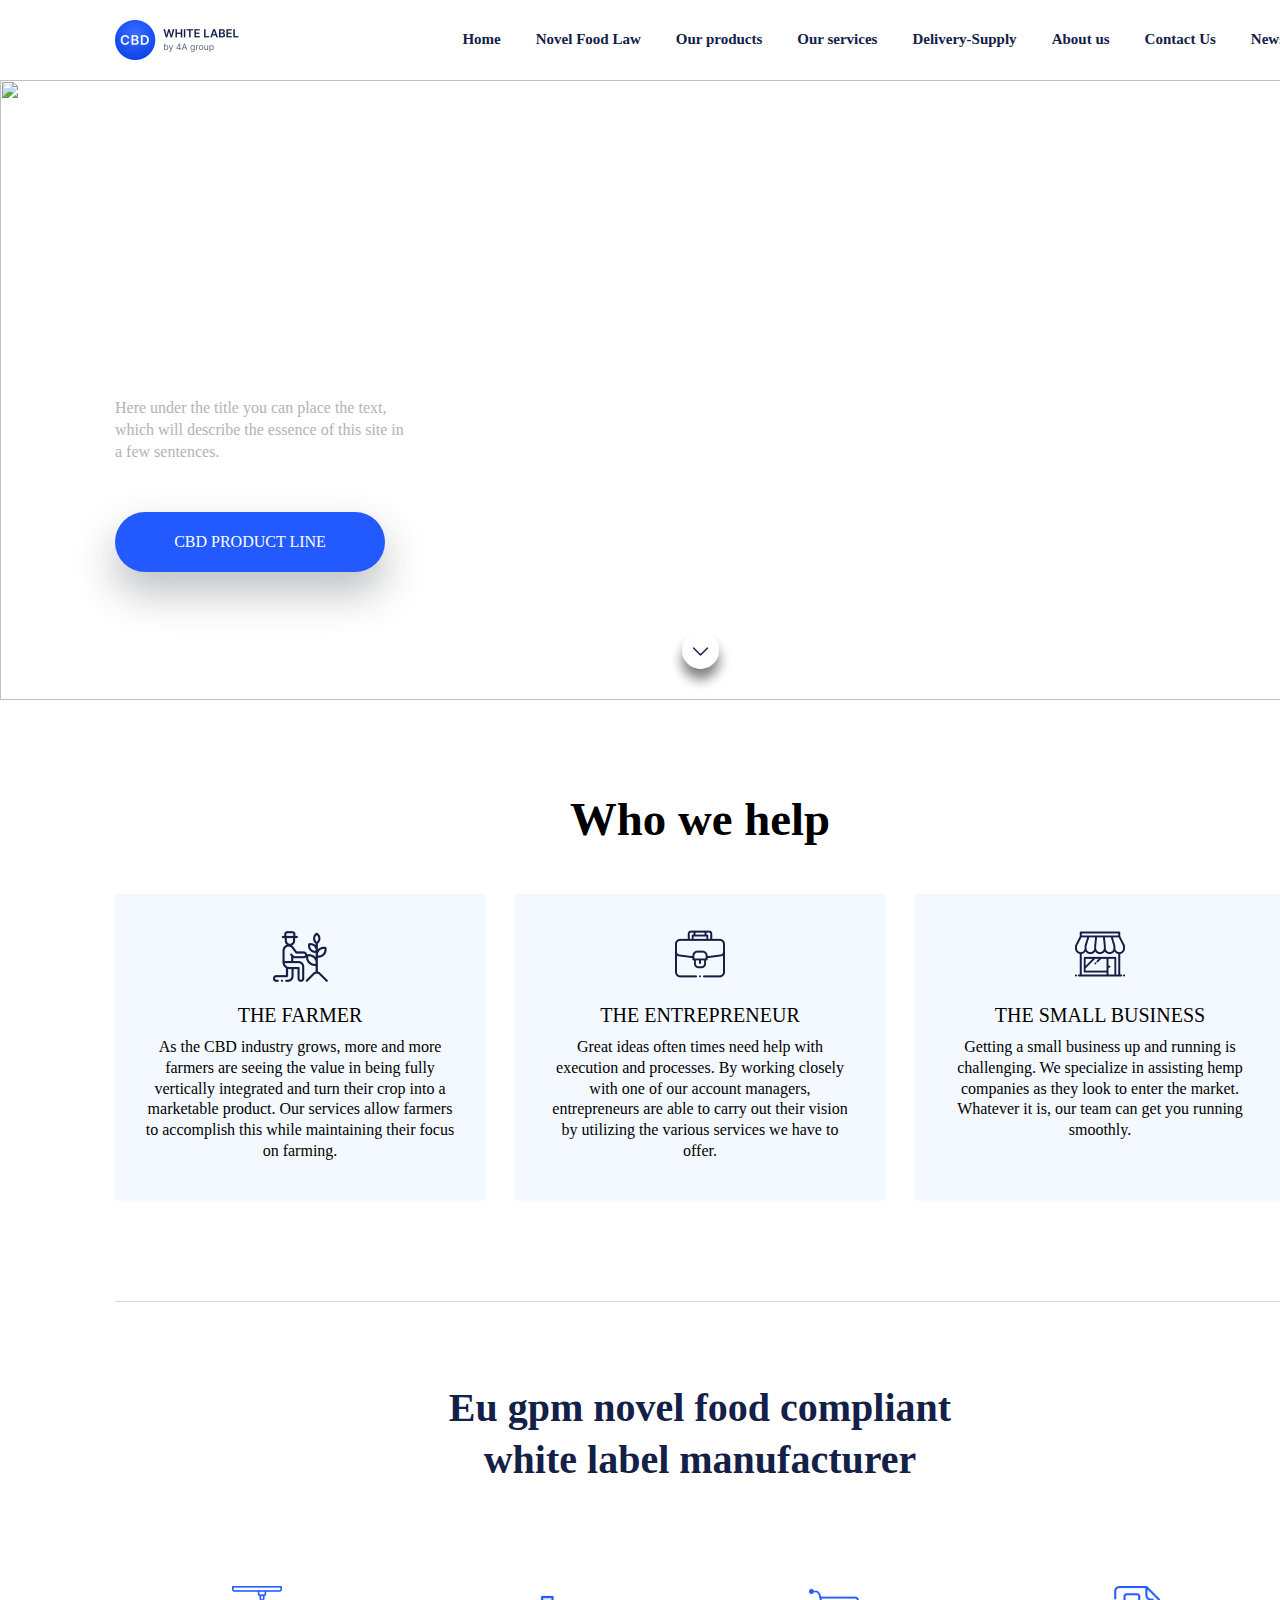
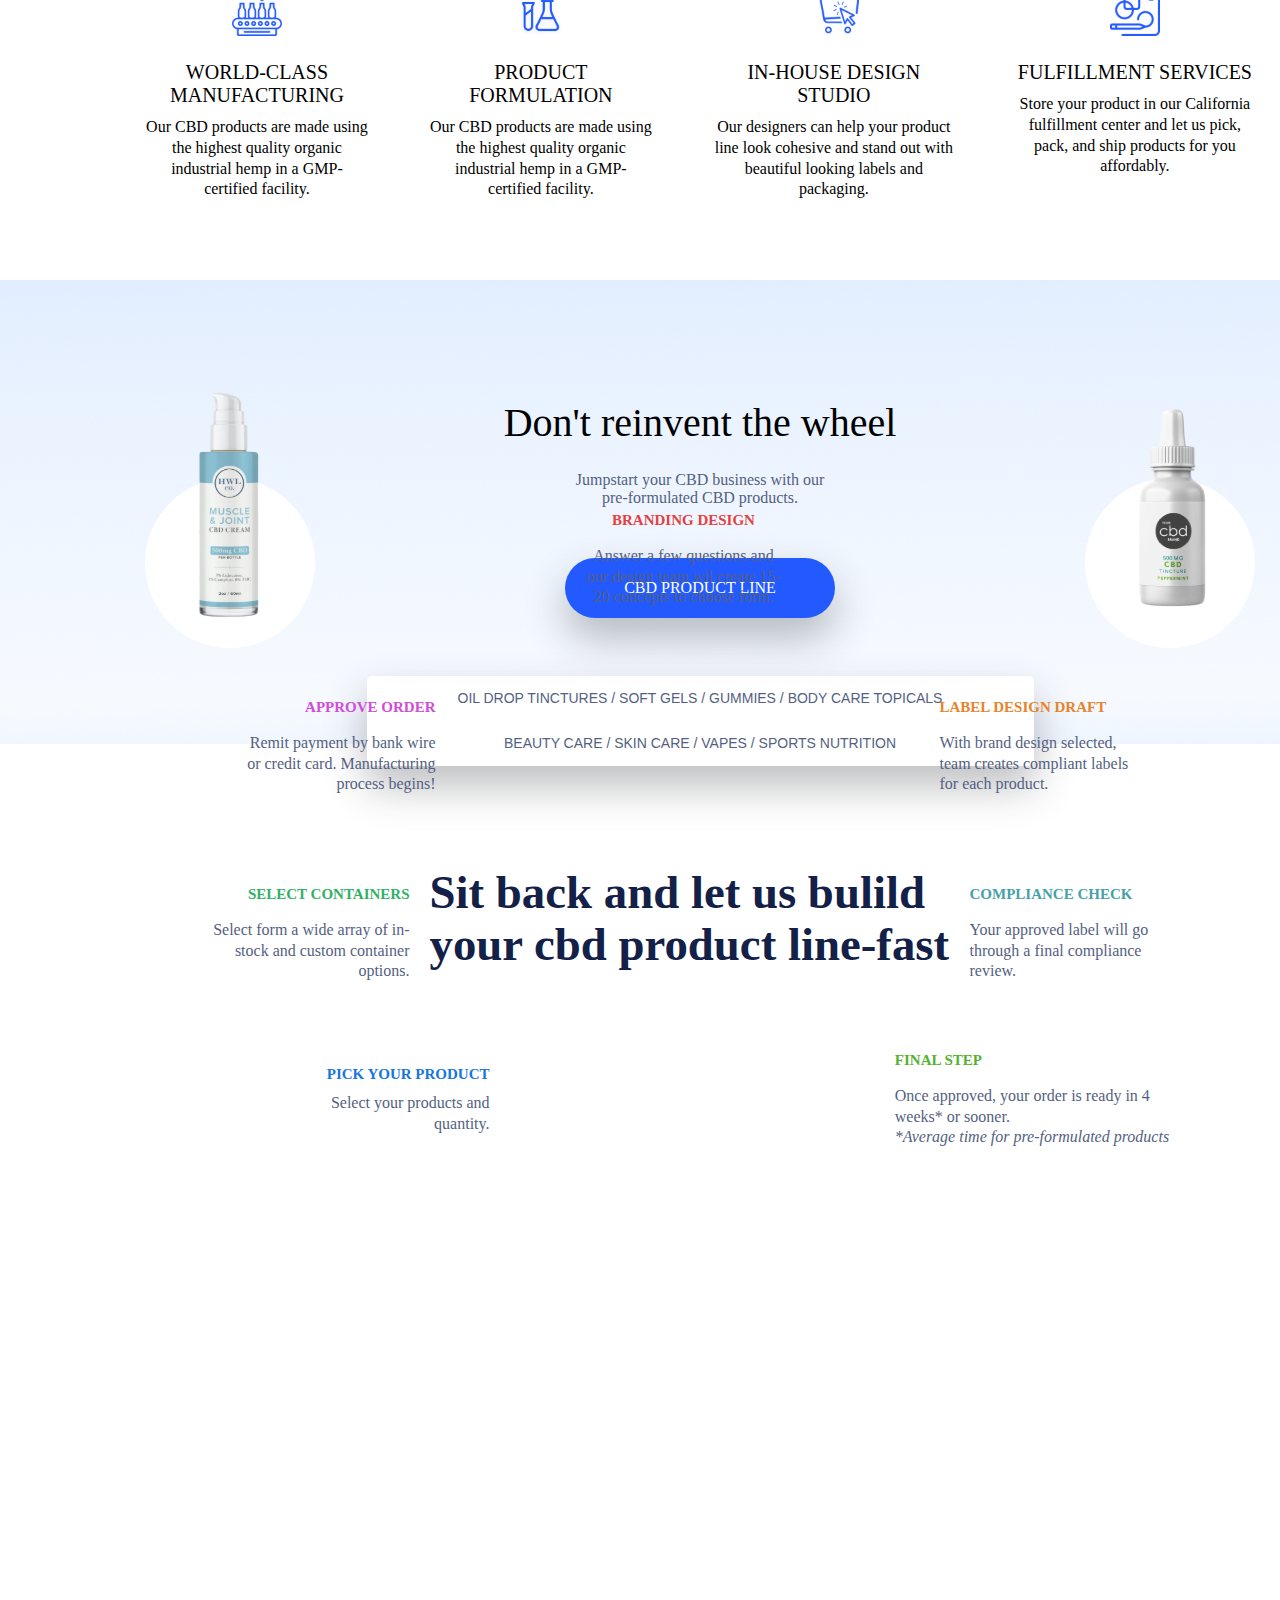
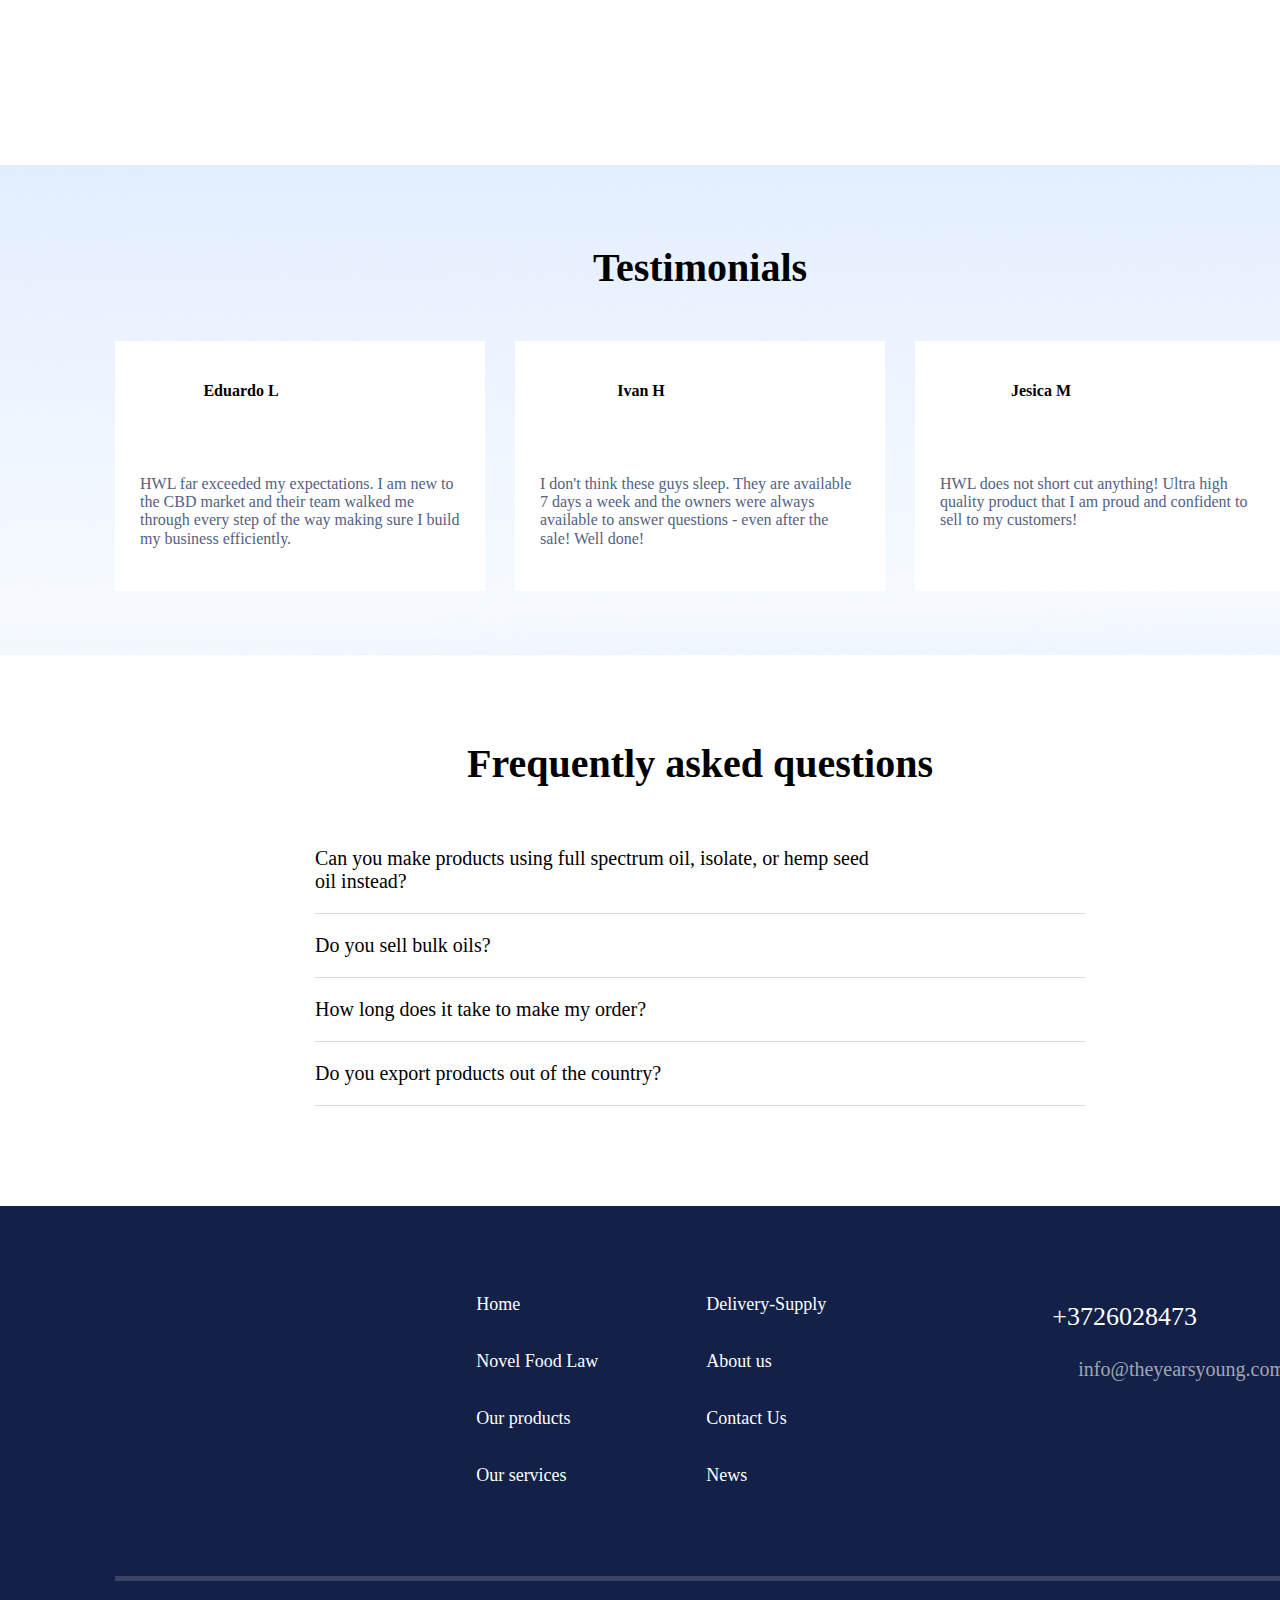
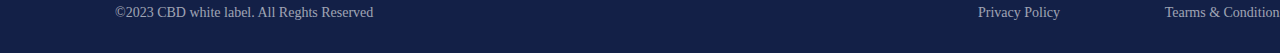
==== commit 04e9fe55: "solve and complete!" ====
--- a/index.html
+++ b/index.html
@@ -14,9 +14,9 @@
         <img class="logo-img" src="/img/logotip.png">
       </div>
       <ul class="header-list">
-        <li class="header-item">Home</li>
+        <li class="header-item"><a class="header-item" href="/index.html">Home</a></li>
         <li class="header-item">Novel Food Law</li>
-        <li class="header-item">Our products</li>
+        <li class="header-item"><a class="header-item" href="/products.html">Our products</a></li>
         <li class="header-item">Our services</li>
         <li class="header-item">Delivery-Supply</li>
         <li class="header-item">About us</li>
--- a/css/styless.css
+++ b/css/styless.css
@@ -48,10 +48,16 @@
   align-items: center;
   justify-content: end;
   list-style-type: none;
+  font-weight: bold;
 }
 
 .header-list :not(:last-child){
   margin-right: 35px;
+}
+
+.header-item{
+  color:#132047;
+  text-decoration: none;
 }
 
 /* MAIN CONTENT */
@@ -180,9 +186,6 @@
   margin-bottom: 45px;  
 }
 
-.middle{
-  
-}
 
 .reinvent{
   position: absolute;
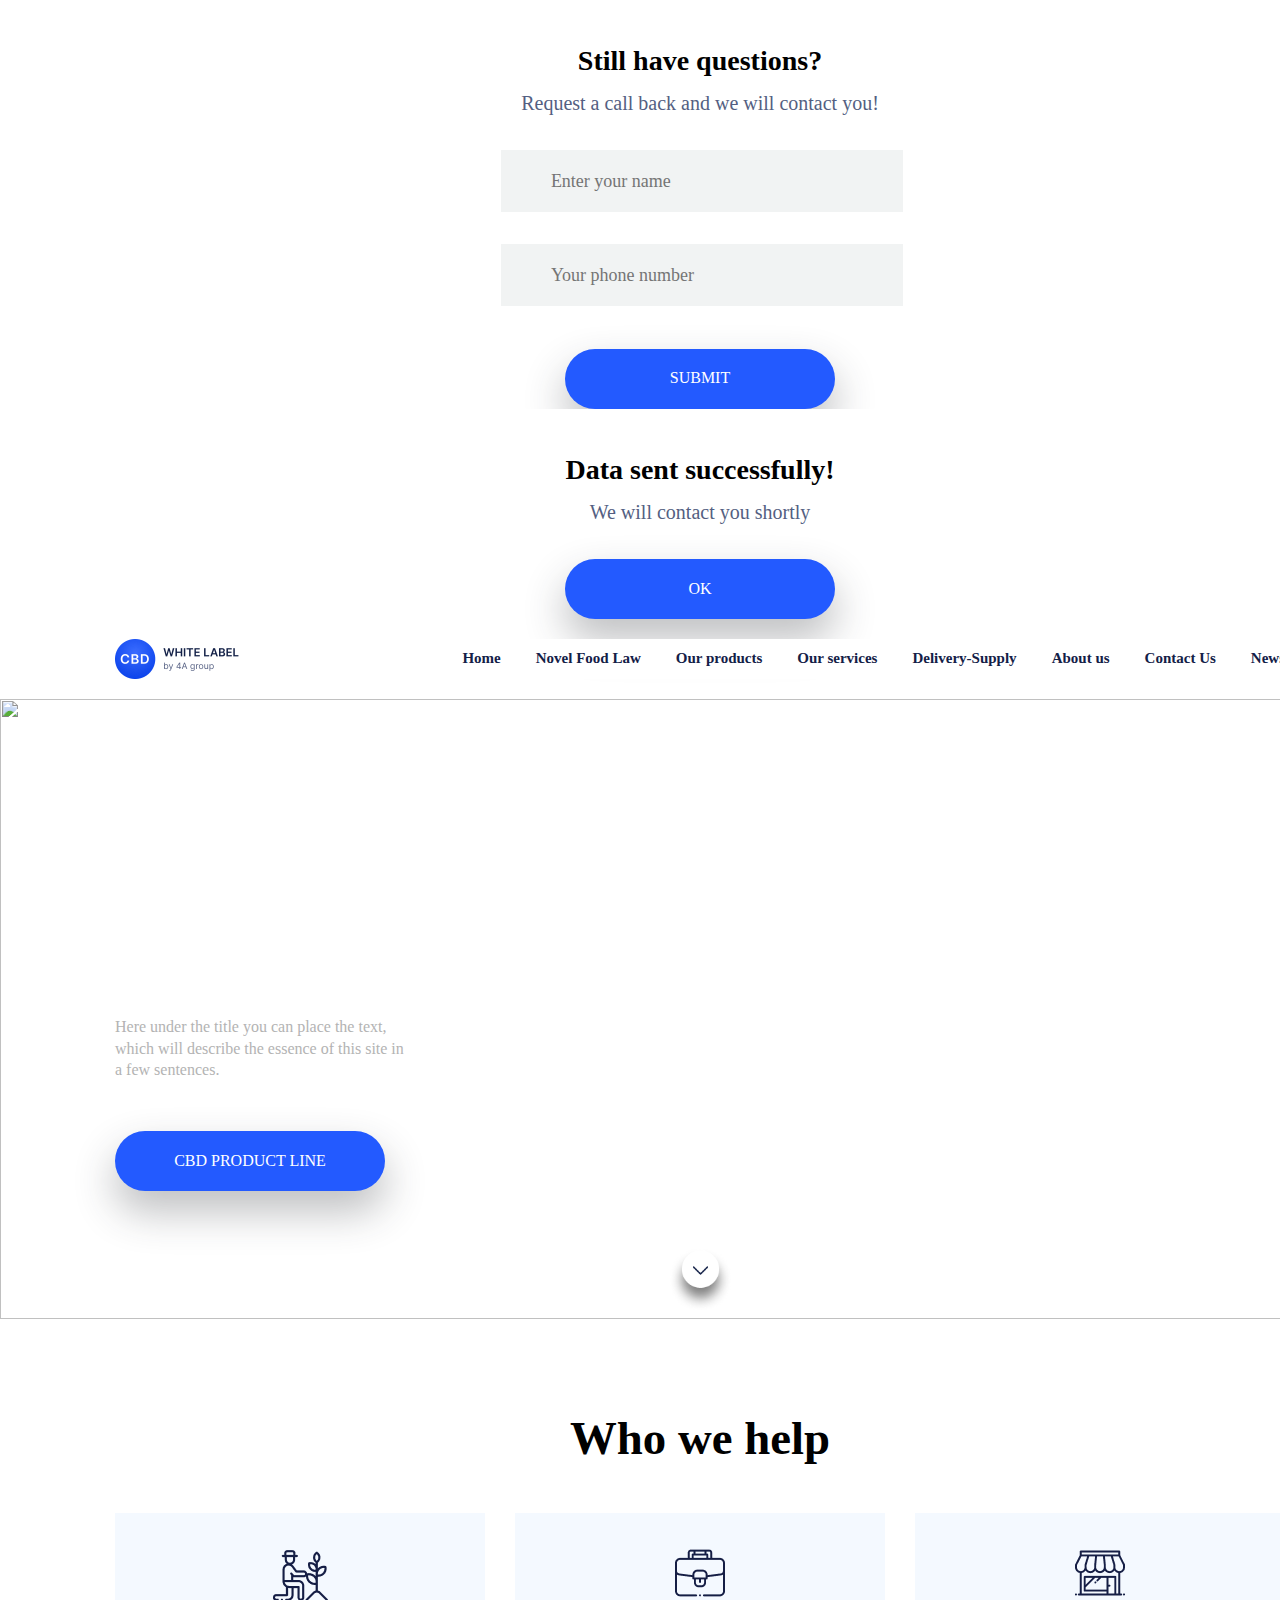
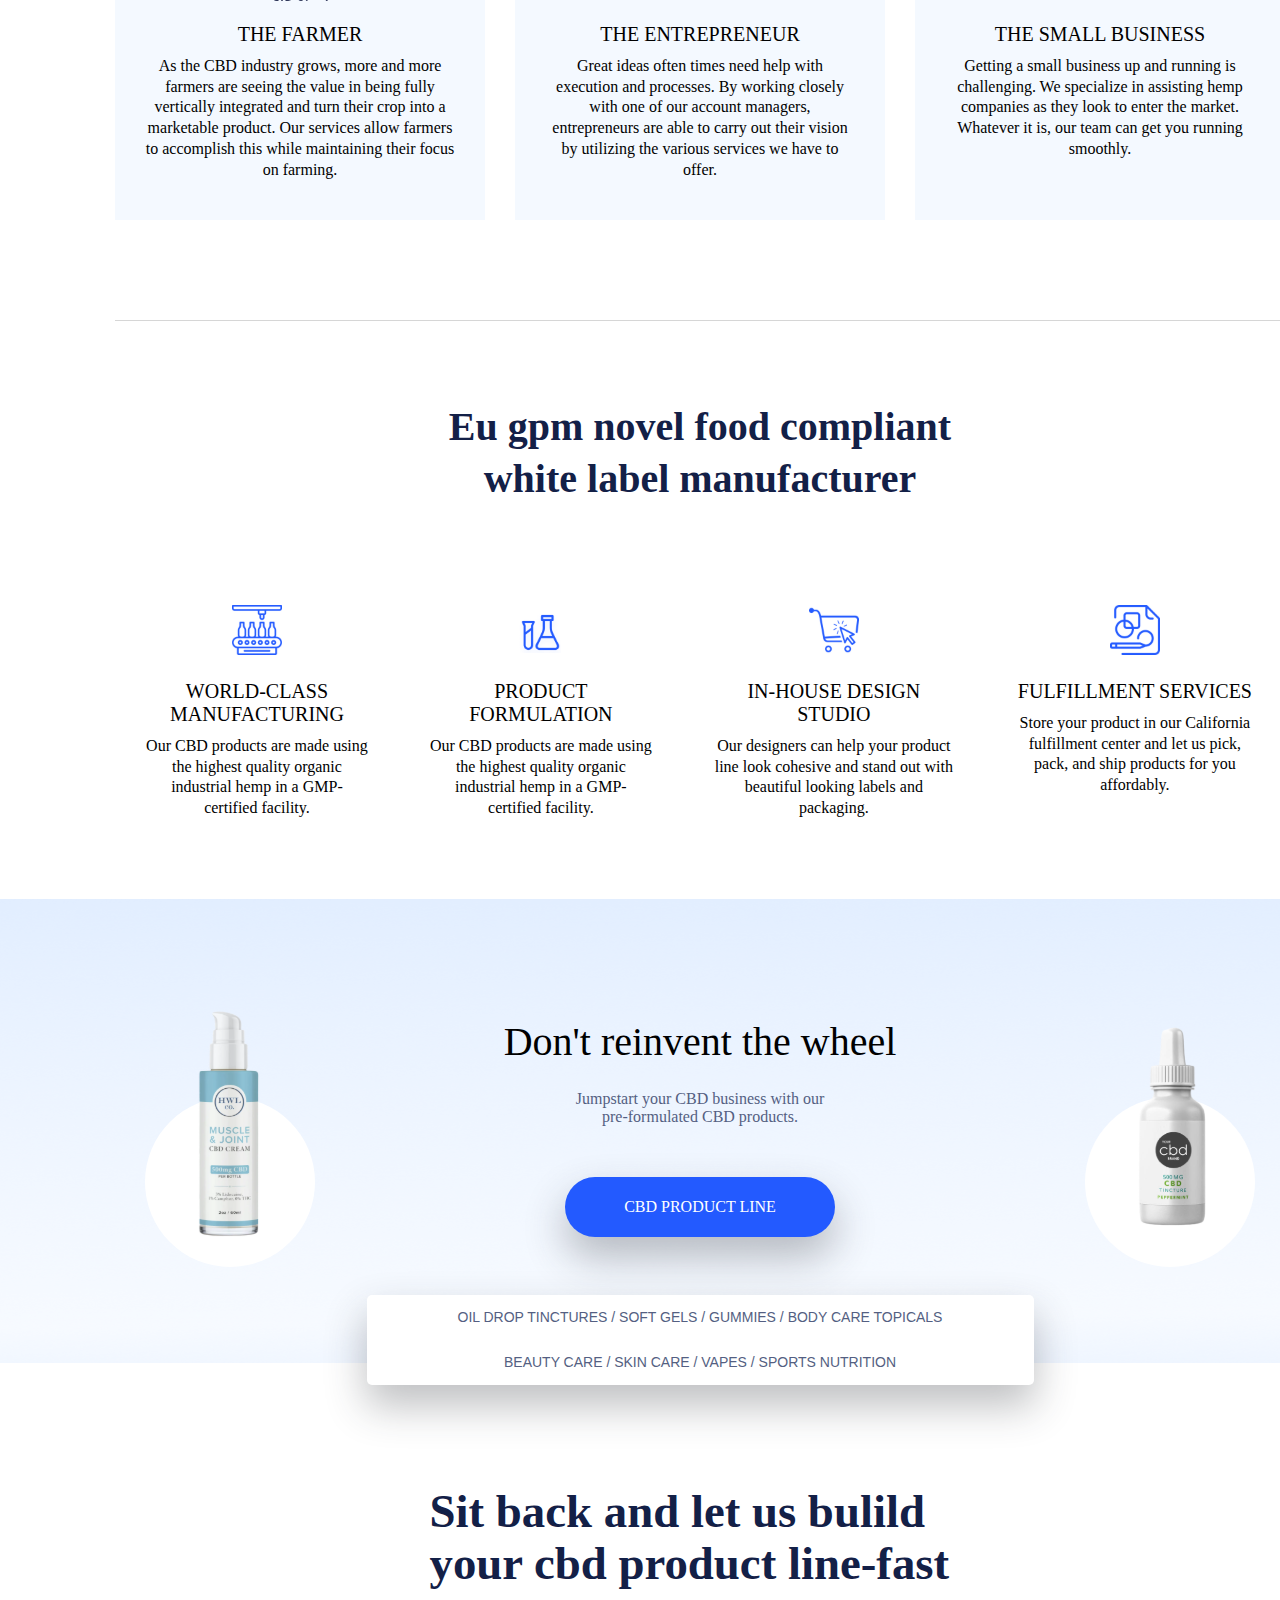
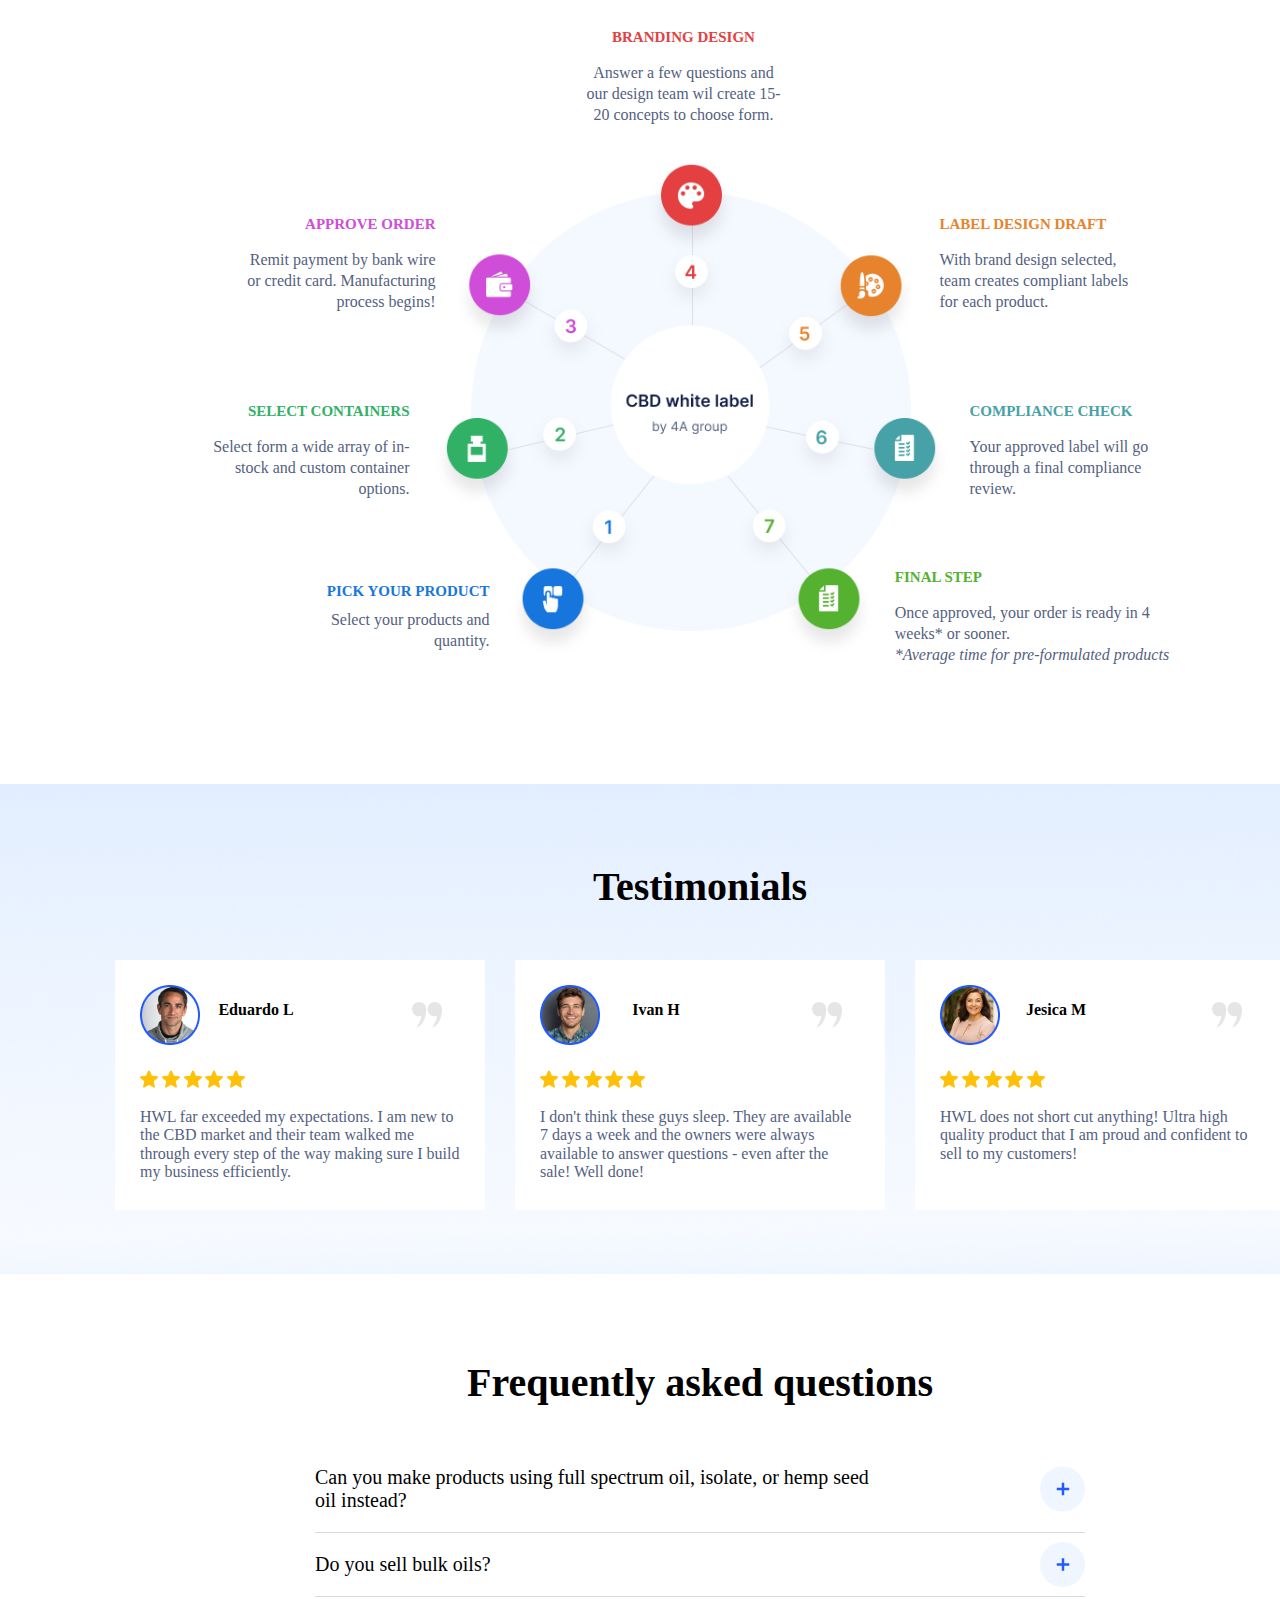
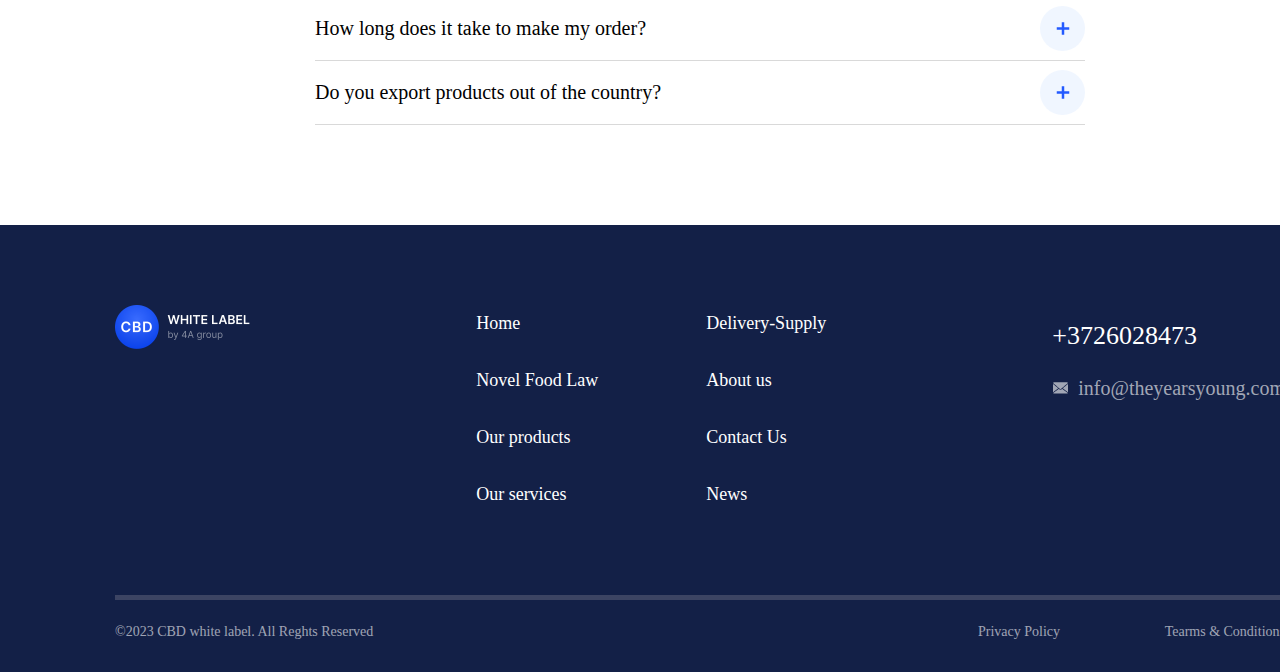
==== commit 06c136a9: "Add animation, magnificPopup" ====
--- a/index.html
+++ b/index.html
@@ -6,8 +6,36 @@
   <title>Main page</title>
   <link rel="stylesheet" href="/css/normalize.css">
   <link rel="stylesheet" href="/css/styless.css">
+  <link rel="stylesheet" href="css/magnific-popup.min.css">
+  <link rel="stylesheet" href="css/anime.css">
+
 </head>
 <body>
+  <div class="modal-form mfp-hide mfp-with-anim" id="modal-form">
+    <div class="modal-form-list ">
+      <h4 class="modal-form-title">Still have questions?</h4>
+      <div class="modal-form-def">Request a call back and we will contact you!</div>
+      <div class="input-name">
+        <img class="input-img" src="/img/user.png" alt="" >
+        <input class="mfp-name mpf-form" type="text" placeholder="Enter your name">
+      </div>  <br>
+      <div class="input-number">
+        <img class="input-img" src="/img/call.png" alt="" >
+        <input class="mfp-number mpf-form" type="number" placeholder="Your phone number">
+      </div> <br>
+      <a class="product-line mfp-btn"  href="#mfp-con" data-effect="mfp-move-from-top">Submit</a>
+    </div>
+  </div>
+  
+  <div class="mfp-con mfp-hide mfp-with-anim" id="mfp-con">
+    <div class="modal-form-list">
+      <h4 class="modal-form-title">Data sent successfully!</h4>
+      <div class="modal-form-def">We will contact you shortly</div>
+      <button class="product-linee mfp-btnn modal-form-close">ok</button>
+    </div>
+  </div>
+
+
   <container class="">
     <header class="header-top">
       <div class="logo">
@@ -29,7 +57,7 @@
       <div class="main-text">
         <h2 class="main-title">Novel Food CBD White Label</h2>
         <p class="main-describtion">Here under the title you can place the text, which will describe the essence of this site in a few sentences.</p>
-        <button class="product-line" type="button">CBD product line</button>
+        <a class="services-btn product-line" href="#modal-form" data-effect="mfp-3d-unfold">CBD product line</a>
       </div>
       <img class="sign" src="/img/sign.png" alt="" >
     </main>
@@ -241,5 +269,9 @@
       </div>
     </div>
   </container>
+  <script src="js/script.js"></script>
+  <script src="js/jquery-3.7.0.min.js"></script>
+  <script src="js/magnific-popup.min.js"></script>
+  
 </body>
 </html>--- a/css/styless.css
+++ b/css/styless.css
@@ -91,7 +91,10 @@
   color: hsl(0, 0%, 70%);
 }
 
-.product-line{
+.product-line, .product-linee{
+  display: flex;
+  align-items:center;
+  justify-content: center;
   margin-top: 50px;
   background-color:#235AFF;
   color:#FFF;
@@ -101,7 +104,71 @@
   height: 60px;
   border-radius: 50px;
   border: 0;
-  box-shadow:0px 20px 40px 1px rgba(42, 47, 52, 30%) ;
+  box-shadow:0px 20px 40px 1px rgba(42, 47, 52, 30%);
+}
+
+.product-line:hover, .product-linee:hover{
+  background-color:#032eaf;
+  box-shadow:0px 20px 40px 1px rgba(42, 47, 52, 30%);
+  cursor: pointer;
+}
+
+.modal-form{
+  background-color: #fff;
+  width: 570px;
+  height: 450px;
+  margin: 0 auto;
+}
+.mfp-con{
+  background-color: #fff;
+  width: 570px;
+  height: 250px;
+  margin: 0 auto;
+}
+
+.modal-form-list{
+  text-align: center;
+}
+
+.modal-form-title{
+  margin: 0;
+  padding: 45px 0 15px 0;
+  font-size: 28px;
+}
+
+.modal-form-def{
+  font-size: 20px;
+  color:#545F82;
+  margin-bottom: 35px;
+}
+
+.mfp-button{
+  display: block;
+}
+
+.mpf-form{
+  width: 350px;
+  height: 60px;
+  border:0;
+  background-color:#F1F3F3;
+  padding-left: 50px;
+  font-size: 18px;
+}
+
+.input-img{
+  transform: translateX(40px);
+}
+
+.mfp-name{
+  margin-bottom: 15px;
+}
+
+.mfp-number{
+  
+}
+
+.mfp-btn, .mfp-btnn{
+  margin: 25px auto 0 auto;
 }
 
 .sign{
@@ -215,7 +282,7 @@
 }
 
 .product-line2{
-  margin-top: 50px;
+  margin: 50px auto 0 auto;
 }
 
 .img-icons{
@@ -591,14 +658,25 @@
   padding-top: 20px;
   background-color:#132047;
 }
+.our-products2{
+  width: 1170px;
+  height: 400px;
+  padding-left: 115px;
+  padding-right: 115px;
+  padding-top: 20px;
+  background-color:#FFF;
+}
 
 .address-link{
   display: flex;
 }
 
+.grey{
+  color:rgba(255, 255, 255, 50%);
+}
+
 .home {
   display: flex;
-  color:rgba(255, 255, 255, 50%);
   text-decoration: none;
 }
 .home::before{
@@ -639,12 +717,11 @@
   display:flex;
   background-color:#F4F9FF;
   width: 1170px;
-  height: 184px;
+  height: 200px;
   margin: 80px 115px;
   padding-left: 0;
   list-style-type: none;
 }
-/* margin-bottom: 0; */
 
 .points-item{
   margin: 40px 32px;
@@ -742,7 +819,7 @@
   height: 140px;
 }
 
-.drug-cbd{
+.drug-cbd3{
   height: auto;
 }
 
@@ -792,4 +869,54 @@
   margin-left: 115px;
   margin-right: 115px;
   margin-bottom: 0;
+}
+
+/* *************************************Ingestibles.html******************************************************************** */
+
+.ingestible-title{
+  text-align:center;
+  font-size: 40px;
+  color:#132047;
+}
+
+.list-of-ingestibles{
+  display: flex;
+  flex-wrap: wrap;
+  width: 1095px;
+  margin-left: auto;
+  margin-right: auto;
+}
+
+.ingestibles-list{
+  list-style-type: none;
+  text-align: center;
+  margin-bottom: 0;
+}
+
+.ingestible-img{
+  width: 200px;
+  height: 200px;
+}
+
+.ingestible-name{
+  width: 150px;
+  height: 42px;
+  margin-left: auto;
+  margin-right: auto;
+  margin-bottom: 0;
+}
+
+.cost{
+  margin-top: 0;
+  font-weight: bold;
+  color: #235AFF;
+}
+
+.header-line{
+  margin-top: 0;
+  margin-bottom: 0;
+}
+
+.address-link2{
+  color:#235AFF;
 }